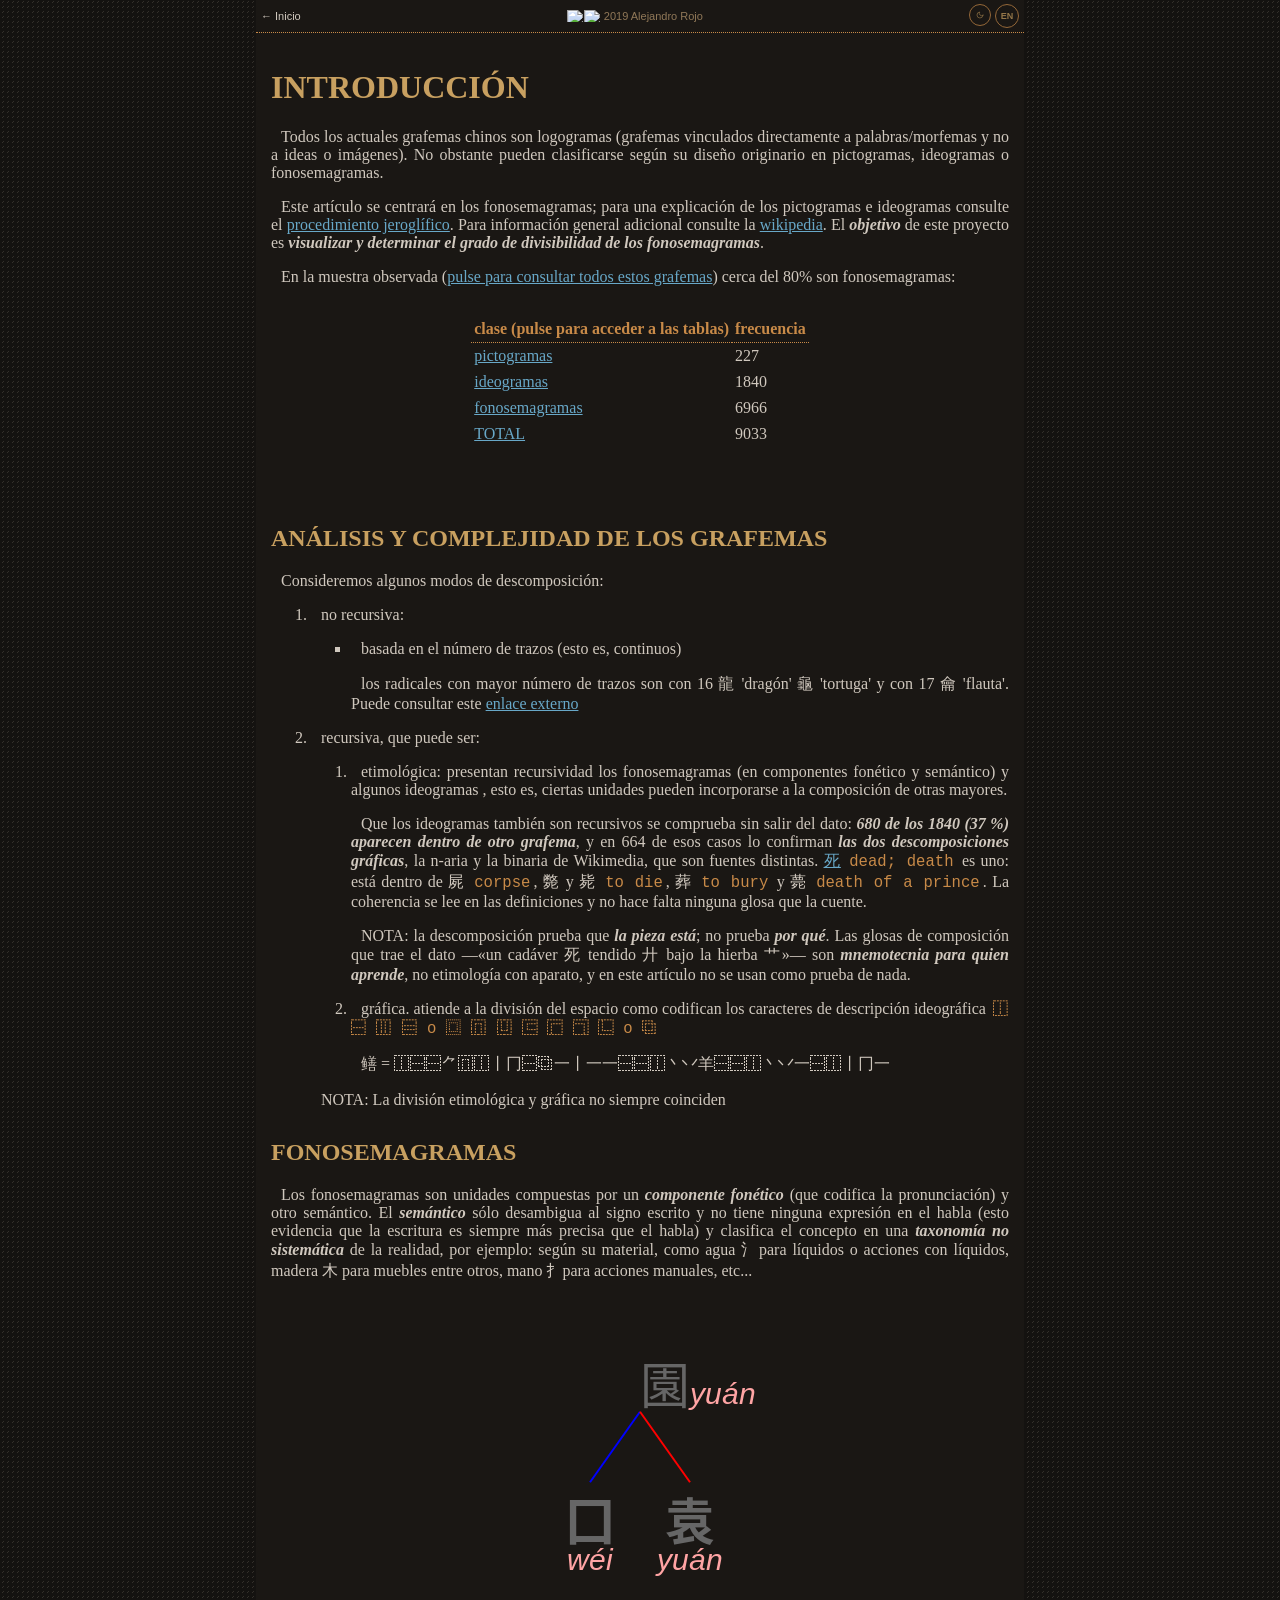
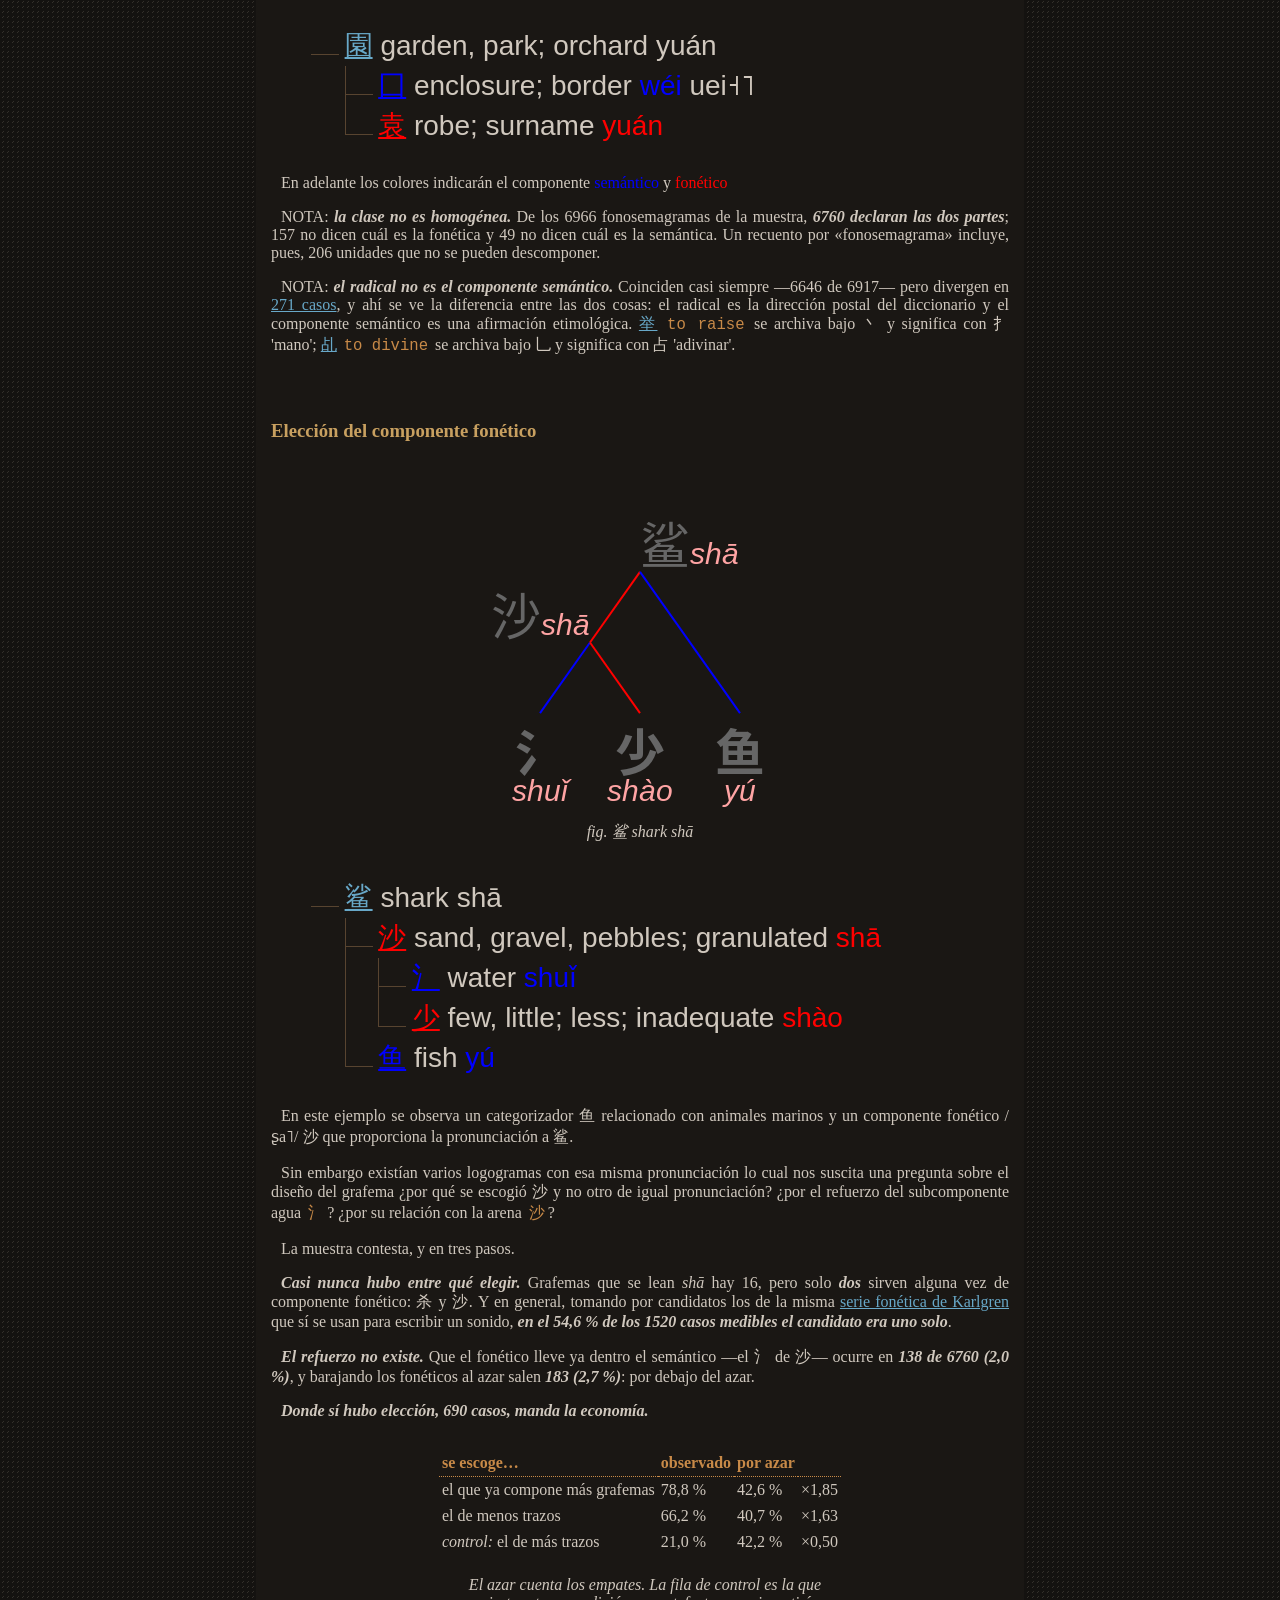
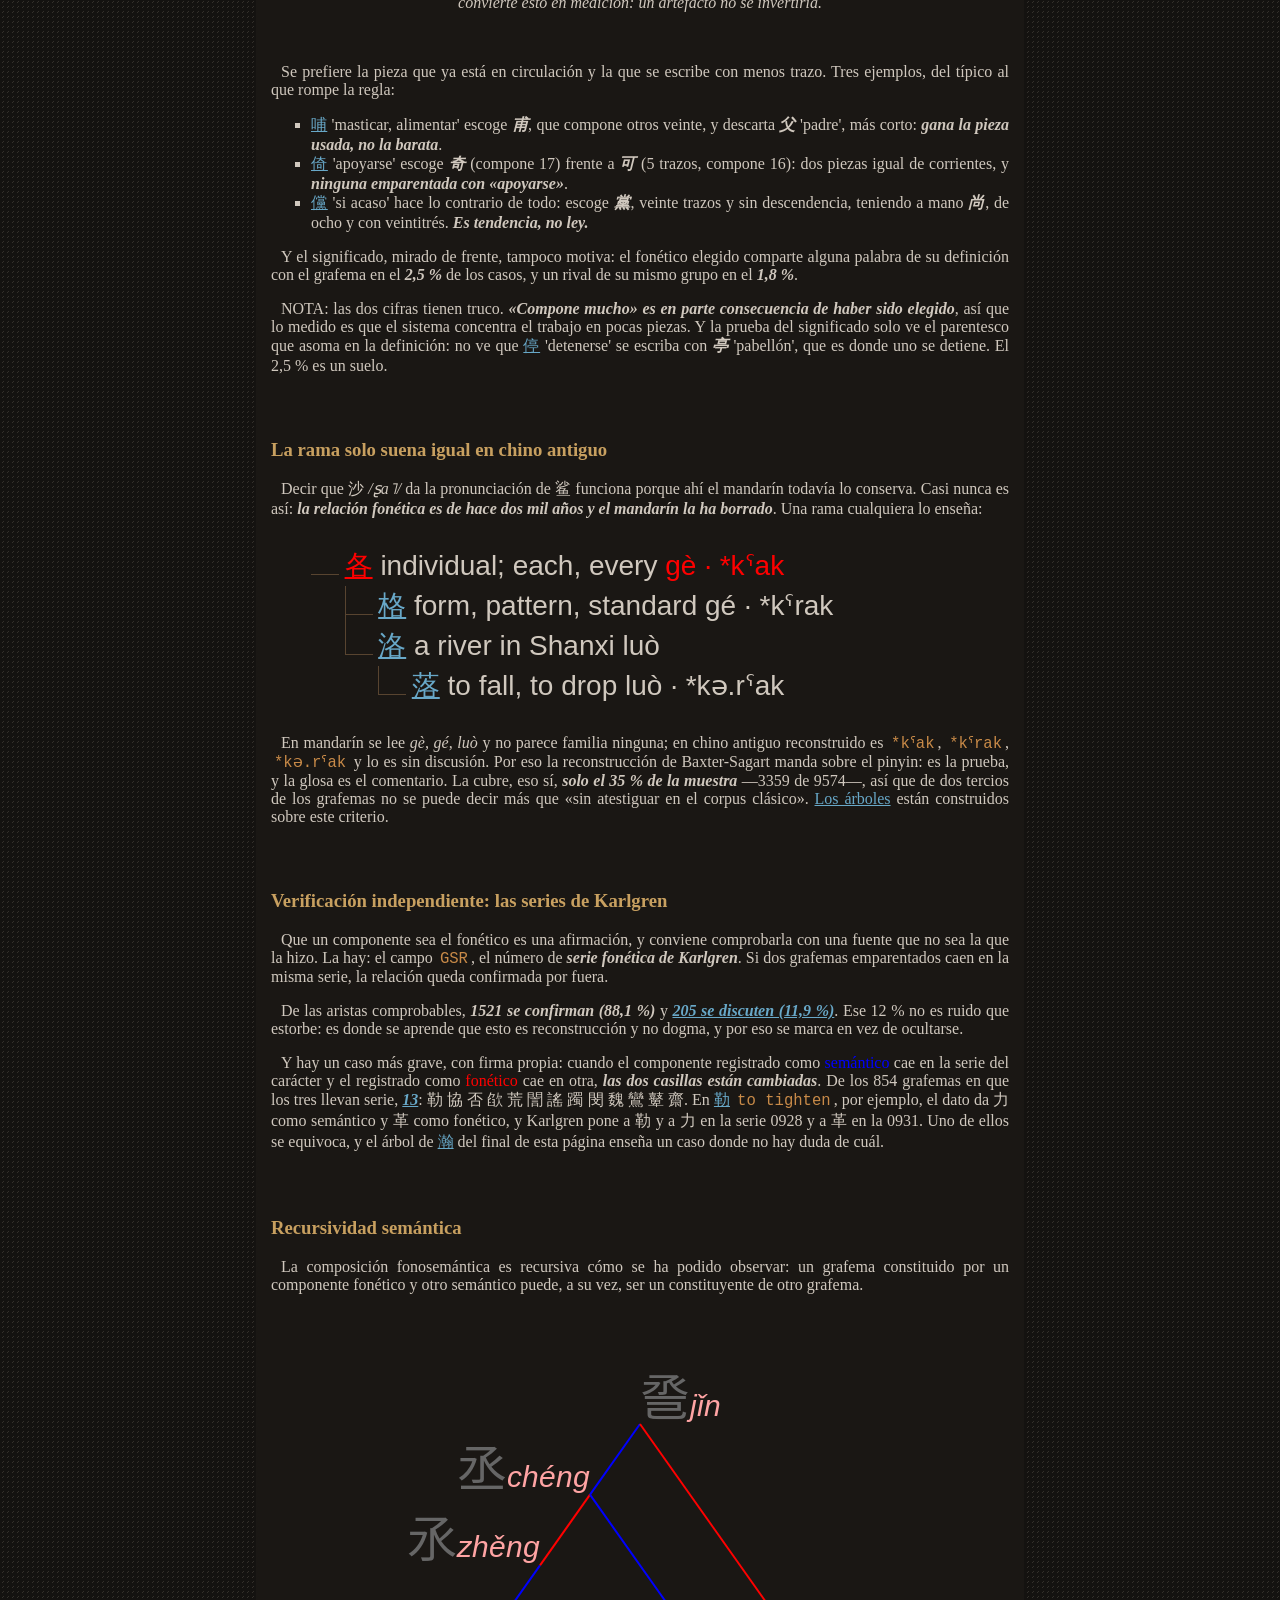
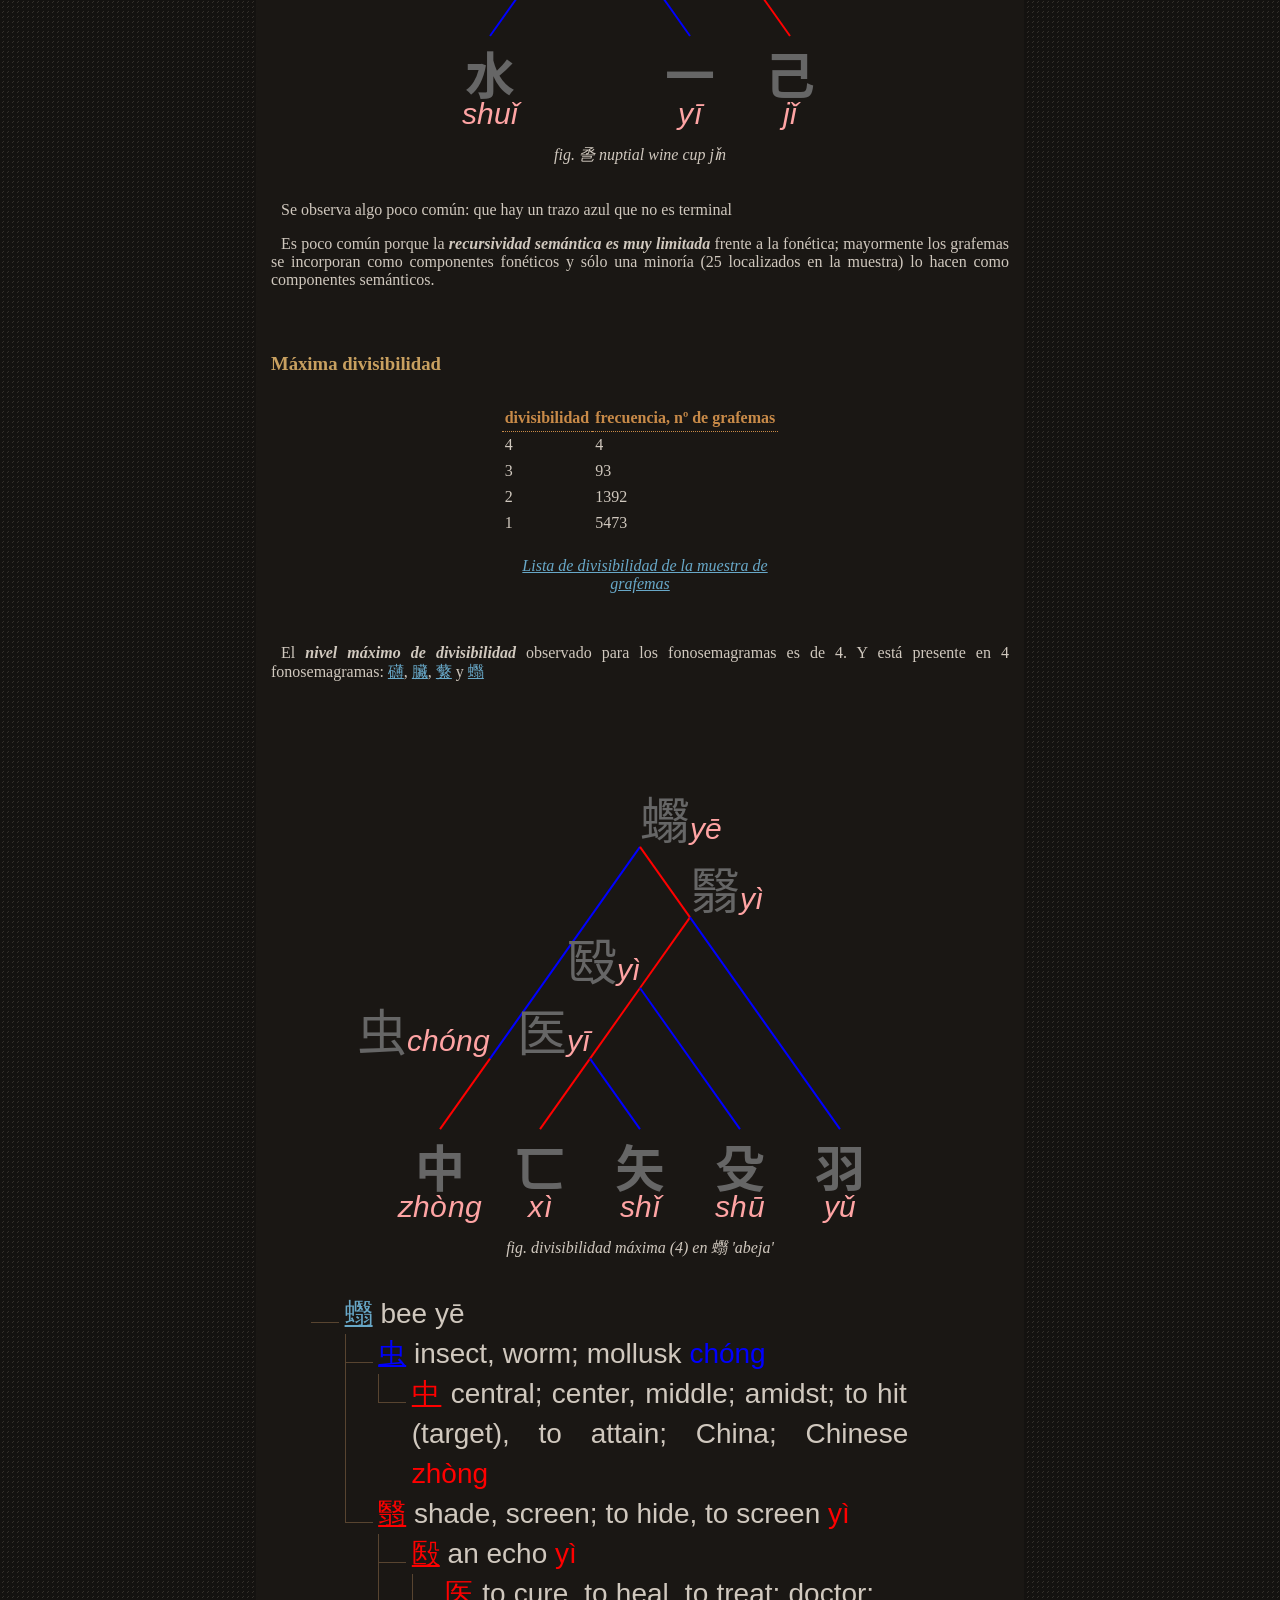
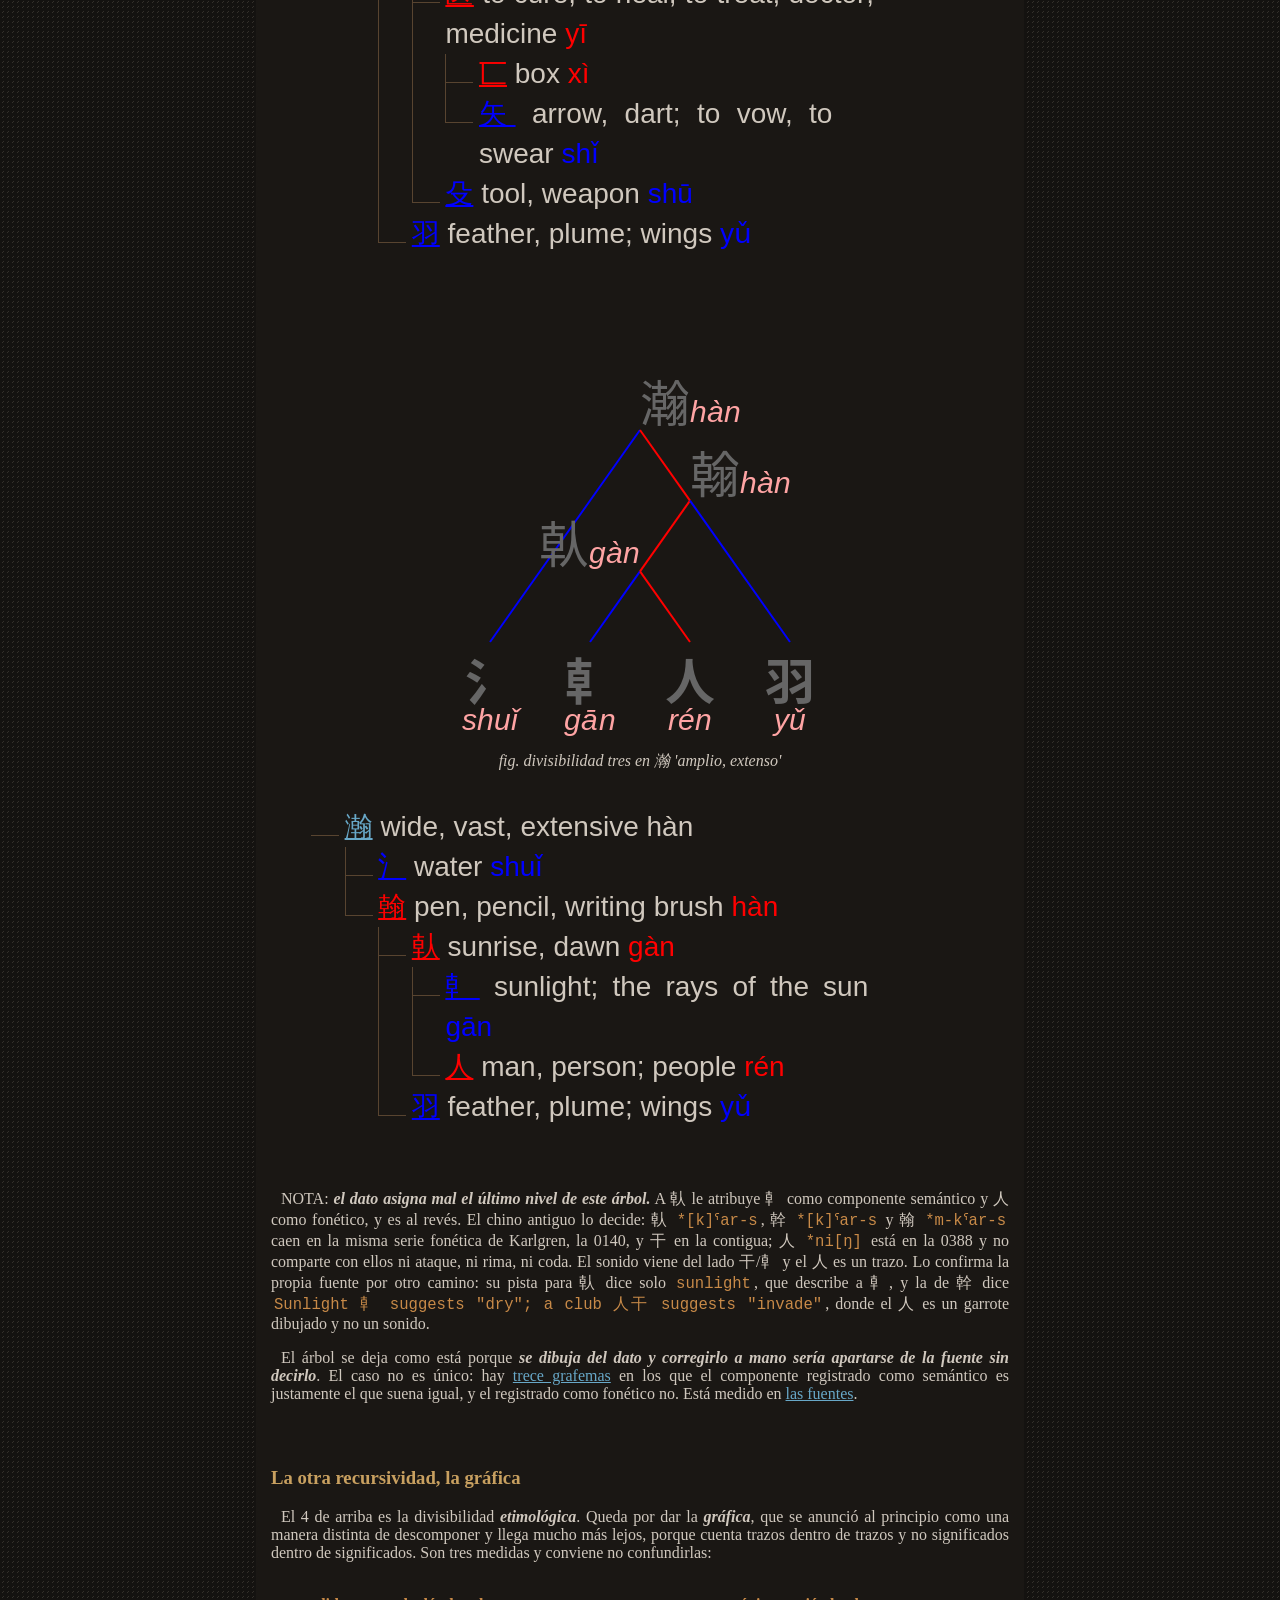
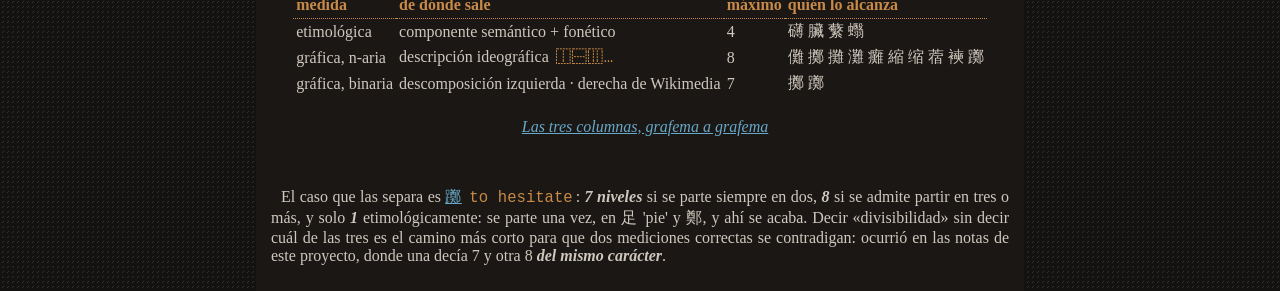
==== article.es.html @ 38f18c40 "major revision" ====
<!DOCTYPE html>
<html lang="es">

<head>
    <meta charset='UTF-8'>
    <meta name="viewport" content="width=device-width, initial-scale=1">
    <meta name="author" content="Alejandro Rojo">
    <link rel="stylesheet" type="text/css" href="style/common.css" />
    <link rel="stylesheet" type="text/css" href="style/articulo.css" />
    <link rel="stylesheet" type="text/css" href="style/theme.css" />

    <title>Recursividad en los fonosemagramas chinos</title>
    <link rel="stylesheet" type="text/css" href="style/article-toolbar.css">
  <script src="js/article-toolbar.js"></script>
</head>

<body data-year="2019" data-lang-alt="article.html" data-license="cc-by" data-about="">
    <main>


        <h1>Introducción</h1>
        <p>Todos los actuales grafemas chinos son logogramas (grafemas vinculados directamente a palabras/morfemas y no
            a
            ideas o imágenes). No obstante pueden clasificarse según su diseño originario en pictogramas, ideogramas o
            fonosemagramas.</p>
        <p>Este artículo se centrará en los fonosemagramas; para una explicación de los pictogramas e ideogramas
            consulte el
            <a href='../desarrolloEscritura/desarrolloEscritura.html'>procedimiento jeroglífico</a>. Para información
            general adicional consulte la <a
                href='https://en.wikipedia.org/wiki/Chinese_character_classification#Phono-semantic_compound_characters'>wikipedia</a>.
            El <strong>objetivo</strong> de este proyecto es <strong>visualizar y determinar el grado de divisibilidad
                de
                los fonosemagramas</strong>.</p>
        <p>En la muestra observada (<a href='./browse.html'>pulse para consultar todos estos grafemas</a>) cerca del 80% son fonosemagramas:</p>
        <figure>
            <table>
                <thead>
                    <tr>
                        <th>clase (pulse para acceder a las tablas)</th>
                        <th>frecuencia</th>
                    </tr>
                </thead>
                <tbody>
                    <tr>
                        <td><a href='./browse.html?origin=pictographic&cols=etymology'>pictogramas</a></td>
                        <td>227</td>
                    </tr>
                    <tr>
                        <td><a href='./browse.html?origin=ideographic&cols=etymology'>ideogramas</a></td>
                        <td>1840</td>
                    </tr>
                    <tr>
                        <td><a href='./browse.html?origin=pictophonetic&cols=etymology'>fonosemagramas</a></td>
                        <td>6966</td>
                    </tr>
                    <tr>
                        <td><a href='./browse.html?cols=everything'>TOTAL</a></td>
                        <td>9033</td>
                    </tr>
                </tbody>
            </table>
        </figure>

        </br>
        <h2>Análisis y complejidad de los grafemas</h2>
        <p>Consideremos algunos modos de descomposición:</p>
        <ol start=''>
            <li>
                <p>no recursiva: </p>
                <ul>
                    <li>
                        <p>basada en el número de trazos (esto es, continuos)</p>
                        <p>los radicales con mayor número de trazos son con 16 龍 &#39;dragón&#39; 龜 &#39;tortuga&#39; y
                            con
                            17 龠 &#39;flauta&#39;. Puede consultar este <a
                                href='http://nihonshock.com/2009/10/crazy-kanji-highest-stroke-count/'>enlace
                                externo</a>
                        </p>
                    </li>

                </ul>
            </li>
            <li>
                <p>recursiva, que puede ser:</p>
                <ol start=''>
                    <li>
                        <p>etimológica: presentan recursividad los fonosemagramas (en componentes fonético y semántico)
                            y
                            algunos ideogramas , esto es, ciertas unidades pueden incorporarse a la composición de otras
                            mayores. </p>
                        <p>Que los ideogramas también son recursivos se comprueba sin salir del dato:
                            <strong>680 de los 1840 (37 %) aparecen dentro de otro grafema</strong>, y en 664
                            de esos casos lo confirman <strong>las dos descomposiciones gráficas</strong>, la
                            n-aria y la binaria de Wikimedia, que son fuentes distintas.
                            <a href="./analysis.html?q=%E6%AD%BB">死</a> <code>dead; death</code> es uno: está
                            dentro de 屍 <code>corpse</code>, 斃 y 毙 <code>to die</code>, 葬
                            <code>to bury</code> y 薨 <code>death of a prince</code>. La coherencia se lee en
                            las definiciones y no hace falta ninguna glosa que la cuente.</p>
                        <p>NOTA: la descomposición prueba que <strong>la pieza está</strong>; no prueba
                            <strong>por qué</strong>. Las glosas de composición que trae el dato —«un cadáver
                            死 tendido 廾 bajo la hierba 艹»— son <strong>mnemotecnia para quien aprende</strong>,
                            no etimología con aparato, y en este artículo no se usan como prueba de nada.</p>
                    </li>
                    <li>
                        <p>gráfica. atiende a la división del espacio como codifican los caracteres de descripción
                            ideográfica <code>⿰ ⿱ ⿲ ⿳ o ⿴ ⿵ ⿶ ⿷ ⿸ ⿹ ⿺ o ⿻</code></p>
                        <p>鳝 = ⿰⿱⿱⺈⿵⿰丨冂⿱⿻一丨一一⿱⿱⿰丶丷羊⿱⿱⿰丶丷一⿱⿰丨冂一</p>
                    </li>

                </ol>
                <p>NOTA: La división etimológica y gráfica no siempre coinciden</p>
            </li>

        </ol>
        <p> </p>
        <h2>Fonosemagramas</h2>
        <p>Los fonosemagramas son unidades compuestas por un <strong>componente fonético</strong> (que codifica la
            pronunciación) y otro semántico. El <strong>semántico</strong> sólo desambigua al signo escrito y no tiene
            ninguna expresión en el habla (esto evidencia que la escritura es siempre más precisa que el habla) y
            clasifica
            el concepto en una <strong>taxonomía no sistemática</strong> de la realidad, por ejemplo: según su material,
            como agua 氵para líquidos o acciones con líquidos, madera 木 para muebles entre otros, mano 扌para acciones
            manuales, etc...</p>
        <figure>
            <a href="./analysis.html?q=園">
                <img src="img/graphemes/園.png" alt="fonosemagrama 園" />
            </a>
            <figcaption></figcaption>
        </figure>
        <ul class="tree">
            <li>
                <a href="./analysis.html?q=園" target="_blank">園</a>
                <span>garden, park; orchard</span>
                <span>yuán</span>
                <span class="ipa"></span>
                <ul>
                    <li>
                        <a href="./analysis.html?q=囗" target="_blank" style="color: blue">囗</a>
                        <span>enclosure; border</span>
                        <span style="color: blue">wéi</span>
                        <span class="ipa">uei˧˥</span>
                    </li>
                    <li>
                        <a href="./analysis.html?q=袁" target="_blank" style="color: red">袁</a>
                        <span>robe; surname</span>
                        <span style="color: red">yuán</span>
                        <span class="ipa"></span>
                    </li>
                </ul>
            </li>
        </ul>

        <p>En adelante los colores indicarán el componente <span style="color: blue">semántico </span> y <span
                style="color: red">fonético</span></p>

        <p>NOTA: <strong>la clase no es homogénea.</strong> De los 6966 fonosemagramas de la
            muestra, <strong>6760 declaran las dos partes</strong>; 157 no dicen cuál es la
            fonética y 49 no dicen cuál es la semántica. Un recuento por «fonosemagrama»
            incluye, pues, 206 unidades que no se pueden descomponer.</p>

        <p>NOTA: <strong>el radical no es el componente semántico.</strong> Coinciden casi
            siempre —6646 de 6917— pero divergen en
            <a href="./browse.html?radicaldiffers=1">271 casos</a>, y ahí se ve la diferencia
            entre las dos cosas: el radical es la dirección postal del diccionario y el
            componente semántico es una afirmación etimológica.
            <a href="./analysis.html?q=%E4%B8%BE">举</a> <code>to raise</code> se archiva bajo
            丶 y significa con 扌 'mano'; <a href="./analysis.html?q=%E4%B9%A9">乩</a>
            <code>to divine</code> se archiva bajo 乚 y significa con 占 'adivinar'.</p>

        </br>
        <h3>Elección del componente fonético</h3>

        <figure>
            <a href="./analysis.html?q=鲨">
                <img src="img/graphemes/鲨.png" alt="recursividad en 鲨" onerror="this.style.display = 'none';">
            </a>
            <figcaption>fig. 鲨 shark shā</figcaption>
        </figure>
        <ul class="tree">
            <li>
                <a href="./analysis.html?q=鲨" target="_blank">鲨</a>
                <span>shark</span>
                <span>shā</span>
                <ul>
                    <li>
                        <a href="./analysis.html?q=沙" target="_blank" style="color: red">沙</a>
                        <span>sand, gravel, pebbles; granulated</span>
                        <span style="color: red">shā</span>
                        <ul>
                            <li>
                                <a href="./analysis.html?q=氵" target="_blank" style="color: blue">氵</a>
                                <span>water</span>
                                <span style="color: blue">shuǐ</span>
                            </li>
                            <li>
                                <a href="./analysis.html?q=少" target="_blank" style="color: red">少</a>
                                <span>few, little; less; inadequate</span>
                                <span style="color: red">shào</span>
                            </li>
                        </ul>
                    </li>
                    <li>
                        <a href="./analysis.html?q=鱼" target="_blank" style="color: blue">鱼</a>
                        <span>fish</span>
                        <span style="color: blue">yú</span>
                    </li>
                </ul>
            </li>
        </ul>
        <p>En este ejemplo se observa un categorizador 鱼 relacionado con animales marinos y un componente fonético /ʂa˥/
            沙
            que proporciona la pronunciación a 鲨. </p>
        <p>Sin embargo existían varios logogramas con esa misma pronunciación lo cual nos suscita una pregunta sobre el
            diseño del grafema ¿por qué se escogió 沙 y no otro de igual pronunciación? ¿por el refuerzo del
            subcomponente
            agua <code>氵</code>? ¿por su relación con la arena <code>沙</code>?</p>

        <p>La muestra contesta, y en tres pasos.</p>

        <p><strong>Casi nunca hubo entre qué elegir.</strong> Grafemas que se lean <em>shā</em>
            hay 16, pero solo <strong>dos</strong> sirven alguna vez de componente fonético: 杀 y
            沙. Y en general, tomando por candidatos los de la misma
            <a href="#karlgren">serie fonética de Karlgren</a> que sí se usan para escribir un
            sonido, <strong>en el 54,6 % de los 1520 casos medibles el candidato era uno solo</strong>.</p>

        <p><strong>El refuerzo no existe.</strong> Que el fonético lleve ya dentro el semántico
            —el 氵 de 沙— ocurre en <strong>138 de 6760 (2,0 %)</strong>, y barajando los
            fonéticos al azar salen <strong>183 (2,7 %)</strong>: por debajo del azar.</p>

        <p><strong>Donde sí hubo elección, 690 casos, manda la economía.</strong></p>
        <figure>
            <table>
                <thead>
                    <tr>
                        <th>se escoge…</th>
                        <th>observado</th>
                        <th>por azar</th>
                        <th></th>
                    </tr>
                </thead>
                <tbody>
                    <tr>
                        <td>el que ya compone más grafemas</td>
                        <td>78,8 %</td>
                        <td>42,6 %</td>
                        <td>×1,85</td>
                    </tr>
                    <tr>
                        <td>el de menos trazos</td>
                        <td>66,2 %</td>
                        <td>40,7 %</td>
                        <td>×1,63</td>
                    </tr>
                    <tr>
                        <td><em>control:</em> el de más trazos</td>
                        <td>21,0 %</td>
                        <td>42,2 %</td>
                        <td>×0,50</td>
                    </tr>
                </tbody>
            </table>
            <figcaption>
                <p>El azar cuenta los empates. La fila de control es la que convierte esto en
                    medición: un artefacto no se invertiría.</p>
            </figcaption>
        </figure>

        <p>Se prefiere la pieza que ya está en circulación y la que se escribe con menos trazo.
            Tres ejemplos, del típico al que rompe la regla:</p>
        <ul>
            <li><a href="./analysis.html?q=%E5%93%BA">哺</a> 'masticar, alimentar' escoge
                <strong>甫</strong>, que compone otros veinte, y descarta <strong>父</strong>
                'padre', más corto: <strong>gana la pieza usada, no la barata</strong>.</li>
            <li><a href="./analysis.html?q=%E5%80%9A">倚</a> 'apoyarse' escoge <strong>奇</strong>
                (compone 17) frente a <strong>可</strong> (5 trazos, compone 16): dos piezas igual
                de corrientes, y <strong>ninguna emparentada con «apoyarse»</strong>.</li>
            <li><a href="./analysis.html?q=%E5%84%BB">儻</a> 'si acaso' hace lo contrario de todo:
                escoge <strong>黨</strong>, veinte trazos y sin descendencia, teniendo a mano
                <strong>尚</strong>, de ocho y con veintitrés. <strong>Es tendencia, no ley.</strong></li>
        </ul>

        <p>Y el significado, mirado de frente, tampoco motiva: el fonético elegido comparte
            alguna palabra de su definición con el grafema en el <strong>2,5 %</strong> de los
            casos, y un rival de su mismo grupo en el <strong>1,8 %</strong>.</p>

        <p>NOTA: las dos cifras tienen truco. <strong>«Compone mucho» es en parte consecuencia de
            haber sido elegido</strong>, así que lo medido es que el sistema concentra el trabajo
            en pocas piezas. Y la prueba del significado solo ve el parentesco que asoma en la
            definición: no ve que <a href="./analysis.html?q=%E5%81%9C">停</a> 'detenerse' se
            escriba con <strong>亭</strong> 'pabellón', que es donde uno se detiene. El 2,5 % es
            un suelo.</p>

        </br>
        <h3>La rama solo suena igual en chino antiguo</h3>
        <p>Decir que 沙 <em>/ʂa˥/</em> da la pronunciación de 鲨 funciona porque ahí el mandarín
            todavía lo conserva. Casi nunca es así: <strong>la relación fonética es de hace dos
            mil años y el mandarín la ha borrado</strong>. Una rama cualquiera lo enseña:</p>
        <ul class="tree">
            <li>
                <a href="./analysis.html?q=%E5%90%84" target="_blank" style="color: red">各</a>
                <span>individual; each, every</span>
                <span style="color: red">gè · *kˤak</span>
                <ul>
                    <li>
                        <a href="./analysis.html?q=%E6%A0%BC" target="_blank">格</a>
                        <span>form, pattern, standard</span>
                        <span>gé · *kˤrak</span>
                    </li>
                    <li>
                        <a href="./analysis.html?q=%E6%B4%9B" target="_blank">洛</a>
                        <span>a river in Shanxi</span>
                        <span>luò</span>
                        <ul>
                            <li>
                                <a href="./analysis.html?q=%E8%90%BD" target="_blank">落</a>
                                <span>to fall, to drop</span>
                                <span>luò · *kə.rˤak</span>
                            </li>
                        </ul>
                    </li>
                </ul>
            </li>
        </ul>
        <p>En mandarín se lee <em>gè, gé, luò</em> y no parece familia ninguna; en chino antiguo
            reconstruido es <code>*kˤak</code>, <code>*kˤrak</code>, <code>*kə.rˤak</code> y lo es
            sin discusión. Por eso la reconstrucción de Baxter-Sagart manda sobre el pinyin: es la
            prueba, y la glosa es el comentario. La cubre, eso sí, <strong>solo el 35 % de la
            muestra</strong> —3359 de 9574—, así que de dos tercios de los grafemas no se puede
            decir más que «sin atestiguar en el corpus clásico».
            <a href="./browse.html#bw-trees">Los árboles</a> están construidos sobre este criterio.</p>

        </br>
        <h3 id="karlgren">Verificación independiente: las series de Karlgren</h3>
        <p>Que un componente sea el fonético es una afirmación, y conviene comprobarla con una
            fuente que no sea la que la hizo. La hay: el campo <code>GSR</code>, el número de
            <strong>serie fonética de Karlgren</strong>. Si dos grafemas emparentados caen en la
            misma serie, la relación queda confirmada por fuera.</p>
        <p>De las aristas comprobables, <strong>1521 se confirman (88,1 %)</strong> y
            <a href="./browse.html?gsrclash=1"><strong>205 se discuten (11,9 %)</strong></a>.
            Ese 12 % no es ruido que estorbe: es donde se aprende que esto es reconstrucción y no
            dogma, y por eso se marca en vez de ocultarse.</p>
        <p>Y hay un caso más grave, con firma propia: cuando el componente registrado como
            <span style="color: blue">semántico</span> cae en la serie del carácter y el
            registrado como <span style="color: red">fonético</span> cae en otra, <strong>las dos
            casillas están cambiadas</strong>. De los 854 grafemas en que los tres llevan serie,
            <a href="./browse.html?swapped=1"><strong>13</strong></a>: 勒 協 否 欿 荒 誾 謠 躅 閔
            魏 鸞 鼙 齋. En <a href="./analysis.html?q=%E5%8B%92">勒</a> <code>to tighten</code>,
            por ejemplo, el dato da 力 como semántico y 革 como fonético, y Karlgren pone a 勒 y a
            力 en la serie 0928 y a 革 en la 0931. Uno de ellos se equivoca, y el árbol de
            <a href="#han">瀚</a> del final de esta página enseña un caso donde no hay duda de cuál.</p>

        </br>
        <h3>Recursividad semántica</h3>
        <p>La composición fonosemántica es recursiva cómo se ha podido observar: un grafema constituido por un
            componente
            fonético y otro semántico puede, a su vez, ser un constituyente de otro grafema.</p>
        <figure>
            <a href="./analysis.html?q=%E5%B7%B9">
                <img src="img/graphemes/巹.png" alt="recursividad semántica en 巹" onerror="this.style.display = 'none';">
            </a>
            <figcaption>fig. 巹 nuptial wine cup jǐn</figcaption>
        </figure>
        <p>Se observa algo poco común: que hay un trazo azul que no es terminal</p>
        <p>Es poco común porque la <strong>recursividad semántica es muy limitada</strong> frente a la fonética;
            mayormente
            los grafemas se incorporan como componentes fonéticos y sólo una minoría (25 localizados en la muestra) lo
            hacen
            como componentes semánticos. </p>
        </br>
        <h3>Máxima divisibilidad</h3>

        <figure>
            <table>
                <thead>
                    <tr>
                        <th>divisibilidad</th>
                        <th>frecuencia, nº de grafemas</th>
                    </tr>
                </thead>
                <tbody>
                    <tr>
                        <td>4</td>
                        <td>4</td>
                    </tr>
                    <tr>
                        <td>3</td>
                        <td>93</td>
                    </tr>
                    <tr>
                        <td>2</td>
                        <td>1392</td>
                    </tr>
                    <tr>
                        <td>1</td>
                        <td>5473</td>
                    </tr>
                </tbody>
            </table>
            <figcaption>
                <p><a href='./browse.html?origin=pictophonetic&cols=shape&sort=divEty'>Lista de divisibilidad de la muestra de
                        grafemas</a>
                </p>
            </figcaption>
        </figure>
        <p>El <strong>nivel máximo de divisibilidad</strong> observado para los fonosemagramas es de 4. Y está presente
            en 4
            fonosemagramas: <a href='./analysis.html?q=%E7%A4%B4'>礴</a>, <a href='./analysis.html?q=%E8%87%9F'>臟</a>, <a
                href='./analysis.html?q=%E8%98%A9'>蘩</a> y <a href='./analysis.html?q=%E8%A0%AE'>蠮</a></p>

        </br>
        <figure>
            <a href="./analysis.html?q=蠮">
                <img src="img/graphemes/蠮.png" alt="divisibilidad máxima (4) en 蠮" onerror="this.style.display = 'none';">
            </a>
            <figcaption>fig. divisibilidad máxima (4) en 蠮 'abeja'</figcaption>
        </figure>
        <ul class="tree">
            <li>
                <a href="./analysis.html?q=蠮" target="_blank">蠮</a>
                <span>bee</span>
                <span>yē</span>
                <ul>
                    <li>
                        <a href="./analysis.html?q=虫" target="_blank" style="color: blue">虫</a>
                        <span>insect, worm; mollusk</span>
                        <span style="color: blue">chóng</span>
                        <ul>
                            <li>
                                <a href="./analysis.html?q=中" target="_blank" style="color: red">中</a>
                                <span>central; center, middle; amidst; to hit (target), to attain; China; Chinese</span>
                                <span style="color: red">zhòng</span>
                            </li>
                        </ul>
                    </li>
                    <li>
                        <a href="./analysis.html?q=翳" target="_blank" style="color: red">翳</a>
                        <span>shade, screen; to hide, to screen</span>
                        <span style="color: red">yì</span>
                        <ul>
                            <li>
                                <a href="./analysis.html?q=殹" target="_blank" style="color: red">殹</a>
                                <span>an echo</span>
                                <span style="color: red">yì</span>
                                <ul>
                                    <li>
                                        <a href="./analysis.html?q=医" target="_blank" style="color: red">医</a>
                                        <span>to cure, to heal, to treat; doctor; medicine</span>
                                        <span style="color: red">yī</span>
                                        <ul>
                                            <li>
                                                <a href="./analysis.html?q=匸" target="_blank" style="color: red">匸</a>
                                                <span>box</span>
                                                <span style="color: red">xì</span>
                                            </li>
                                            <li>
                                                <a href="./analysis.html?q=矢" target="_blank" style="color: blue">矢</a>
                                                <span>arrow, dart; to vow, to swear</span>
                                                <span style="color: blue">shǐ</span>
                                            </li>
                                        </ul>
                                    </li>
                                    <li>
                                        <a href="./analysis.html?q=殳" target="_blank" style="color: blue">殳</a>
                                        <span>tool, weapon</span>
                                        <span style="color: blue">shū</span>
                                    </li>
                                </ul>
                            </li>
                            <li>
                                <a href="./analysis.html?q=羽" target="_blank" style="color: blue">羽</a>
                                <span>feather, plume; wings</span>
                                <span style="color: blue">yǔ</span>
                            </li>
                        </ul>
                    </li>
                </ul>
            </li>
        </ul>
        </br>
        <figure id="han">
            <a href="./analysis.html?q=瀚">
                <img src="img/graphemes/瀚.png" alt="divisibilidad tres en 瀚" onerror="this.style.display = 'none';">
            </a>
            <figcaption>fig. divisibilidad tres en 瀚 'amplio, extenso'</figcaption>
        </figure>
        <ul class="tree">
            <li>
                <a href="./analysis.html?q=瀚" target="_blank">瀚</a>
                <span>wide, vast, extensive</span>
                <span>hàn</span>
                <ul>
                    <li>
                        <a href="./analysis.html?q=氵" target="_blank" style="color: blue">氵</a>
                        <span>water</span>
                        <span style="color: blue">shuǐ</span>
                    </li>
                    <li>
                        <a href="./analysis.html?q=翰" target="_blank" style="color: red">翰</a>
                        <span>pen, pencil, writing brush</span>
                        <span style="color: red">hàn</span>
                        <ul>
                            <li>
                                <a href="./analysis.html?q=倝" target="_blank" style="color: red">倝</a>
                                <span>sunrise, dawn</span>
                                <span style="color: red">gàn</span>
                                <ul>
                                    <li>
                                        <a href="./analysis.html?q=龺" target="_blank" style="color: blue">龺</a>
                                        <span>sunlight; the rays of the sun</span>
                                        <span style="color: blue">gān</span>
                                    </li>
                                    <li>
                                        <a href="./analysis.html?q=人" target="_blank" style="color: red">人</a>
                                        <span>man, person; people</span>
                                        <span style="color: red">rén</span>
                                    </li>
                                </ul>
                            </li>
                            <li>
                                <a href="./analysis.html?q=羽" target="_blank" style="color: blue">羽</a>
                                <span>feather, plume; wings</span>
                                <span style="color: blue">yǔ</span>
                            </li>
                        </ul>
                    </li>
                </ul>
            </li>
        </ul>
        </br>

        <p>NOTA: <strong>el dato asigna mal el último nivel de este árbol.</strong> A 倝
            le atribuye 龺 como componente semántico y 人 como fonético, y es al revés.
            El chino antiguo lo decide: 倝 <code>*[k]ˤar-s</code>, 幹 <code>*[k]ˤar-s</code> y
            翰 <code>*m-kˤar-s</code> caen en la misma serie fonética de Karlgren, la 0140, y
            干 en la contigua; 人 <code>*ni[ŋ]</code> está en la 0388 y no comparte con ellos
            ni ataque, ni rima, ni coda. El sonido viene del lado 干/龺 y el 人 es un trazo.
            Lo confirma la propia fuente por otro camino: su pista para 倝 dice solo
            <code>sunlight</code>, que describe a 龺, y la de 幹 dice
            <code>Sunlight 龺 suggests "dry"; a club 人干 suggests "invade"</code>, donde el
            人 es un garrote dibujado y no un sonido.</p>

        <p>El árbol se deja como está porque <strong>se dibuja del dato y corregirlo a mano
            sería apartarse de la fuente sin decirlo</strong>. El caso no es único: hay
            <a href="./browse.html?swapped=1">trece grafemas</a> en los que el componente
            registrado como semántico es justamente el que suena igual, y el registrado como
            fonético no. Está medido en <a href="./sources.html">las fuentes</a>.</p>

        </br>
        <h3>La otra recursividad, la gráfica</h3>
        <p>El 4 de arriba es la divisibilidad <strong>etimológica</strong>. Queda por dar la
            <strong>gráfica</strong>, que se anunció al principio como una manera distinta de
            descomponer y llega mucho más lejos, porque cuenta trazos dentro de trazos y no
            significados dentro de significados. Son tres medidas y conviene no confundirlas:</p>
        <figure>
            <table>
                <thead>
                    <tr>
                        <th>medida</th>
                        <th>de dónde sale</th>
                        <th>máximo</th>
                        <th>quién lo alcanza</th>
                    </tr>
                </thead>
                <tbody>
                    <tr>
                        <td>etimológica</td>
                        <td>componente semántico + fonético</td>
                        <td>4</td>
                        <td>礴 臟 蘩 蠮</td>
                    </tr>
                    <tr>
                        <td>gráfica, n-aria</td>
                        <td>descripción ideográfica <code>⿰⿱⿲…</code></td>
                        <td>8</td>
                        <td>儺 擲 攤 灘 癱 縮 缩 蓿 襫 躑</td>
                    </tr>
                    <tr>
                        <td>gráfica, binaria</td>
                        <td>descomposición izquierda · derecha de Wikimedia</td>
                        <td>7</td>
                        <td>擲 躑</td>
                    </tr>
                </tbody>
            </table>
            <figcaption>
                <p><a href='./browse.html?cols=shape&sort=divIds'>Las tres columnas, grafema a grafema</a></p>
            </figcaption>
        </figure>
        <p>El caso que las separa es <a href="./analysis.html?q=%E8%BA%91">躑</a>
            <code>to hesitate</code>: <strong>7 niveles</strong> si se parte siempre en dos,
            <strong>8</strong> si se admite partir en tres o más, y solo <strong>1</strong>
            etimológicamente: se parte una vez, en 足 'pie' y 鄭, y ahí se acaba. Decir «divisibilidad» sin decir cuál de las
            tres es el camino más corto para que dos mediciones correctas se contradigan: ocurrió
            en las notas de este proyecto, donde una decía 7 y otra 8 <strong>del mismo
            carácter</strong>.</p>

    </main>

</body>

</html>
---- style/common.css ----
/**************************************************************
 *                      	COMUNES
 **************************************************************/
/* Default fallback values (overridden by theme files) */
:root {
	--clr-text:             black;
	--clr-text-secondary:   #666;
	--clr-text-heading:     purple;

	--clr-a:                blue;

	--clr-background:       white;
	--clr-surface:          #e8e8e8;
	--clr-control-bg:       #f4f4f4;

	--clr-lines:            purple;
	--clr-control-border:   #999;

	--clr-highlight:        purple;
	--clr-highlight-mild:   rgb(131, 117, 131);
	--clr-hover:            rgb(151, 0, 151);

	/* Legacy */
	--clr-non-focused:      var(--clr-surface);
}

 /*           <p contenteditable="true">This is an editable paragraph.</p>  */


/* word mention, It is different from use
Su correlato en el discurso oral son vocalizaciones como <span class="mention">ahá/mmm</span>, o expresiones del tipo <span class="mention">ya/sí/vale</span>.
*/
span.mention {
	font-style: italic;
}


/* modal windows must appear in the forefront */
.modal {
	z-index: 1000;
}


img.inline {
	width: 1em;
	margin-left: 0.3em;
	margin-right: 0.3em;
	vertical-align: middle;

}


/***************************
****************************
		COLUMNAS
****************************
***************************/  

.columns {

	/*
	margin: 20px auto;
	width: 90%;
	justify-content: space-around;
	*/
	display: flex;
	flex-direction: row;
	flex-wrap: nowrap;

	justify-content: space-between;
	align-items: flex-start;
  }
 
  div.twocolumns>* {
	display: inline-block;
	width: 48%;
  }
  div.threecolumns>* {
	display: inline-block;
	width: 30%;
  } 
  div.fourcolumns>* {
	display: inline-block;
	width: 22%;
  }
  /*
  .columns div.twocolumns {
	width: 50%;
  }

  .columns div.threecolumns  {
	width: 33%;
  }

  .columns div.fourcolumns  {
	width: 25%;
  }
  */


/******************************
		figure img 
*******************************/

/* table adjusts figure caption to image width */
figure {
    display: table;
    margin: 30px auto;
}
figure>* {
	display: table-row;
	text-align: center;
}

figcaption {
    display: table-caption;
    caption-side: bottom;
    padding: 5px 8px;
}


figure>figcaption {
	font-style: italic;	
	text-align: center;
}

figure img  {
	max-width: 100%;
}

/* not in table */
figure>img, figure>a>img {
	transition: transform .3s; /* scale animation */
}
/* zoom in frame */
figure>img:hover, figure>a>img:hover {   
	padding:10px;


	background-color: var(--clr-background, white);
	border-radius: 3px;
	border: 1px dotted var(--clr-lines, #aaa);
	-webkit-box-shadow: 10px 10px 5px 0px rgba(0,0,0,0.75);
	-moz-box-shadow: 10px 10px 5px 0px rgba(0,0,0,0.75);
	box-shadow: 10px 10px 5px 0px rgba(0,0,0,0.75);
	transform: scale(1.5);


}

/***************************
****************************
		TABLAS
****************************
***************************/  

/* Una tabla que tiene 3 columnas, y las laterales están alineadas con la central verticalmente. */
table.flankedtable td, table.flankedtableth {
	padding: 0 5px;
}

table.flankedtable th:nth-child(1),table.flankedtable td:nth-child(1) {
	text-align: right;
}

table.flankedtable td:nth-child(2),table.flankedtable td:nth-child(2) {
	text-align: center;
}

table.flankedtable td:nth-child(3),table.flankedtable td:nth-child(3) {
	text-align: left;
}




/* Una tabla con secciones de filas tbody */
/* USADA POR vocabulario.html */

.rowsections-table>thead>tr {
	height: 50px;

	border-bottom: 5px solid var(--clr-lines, #ccc);
	background-color: rgba(128, 128, 128, 0.15);
}

.rowsections-table td {
	padding: 10px 5px;

	vertical-align: top;
}

.rowsections-table td:nth-child(1) {
	font-family: 'Courier New', Courier, monospace;
}

/* Primera celda de la sección */
.rowsections-table>tbody>tr:nth-child(1)>td:nth-child(1) {

	border-top: 2px solid var(--clr-highlight, purple);
	/*
	border-left: 2px solid purple;
	*/
	writing-mode: sideways-lr;
}

.rowsections-table>tbody:nth-child(odd) {
	background-color: rgba(128, 200, 180, 0.08);
}

/* banda vertical de sección */
.rowsections-table>tbody:nth-child(odd) td:nth-child(1) {
	background-color: rgba(128, 200, 180, 0.15);
}

.rowsections-table>tbody:nth-child(even) {
	background-color: rgba(180, 128, 200, 0.08);
}

/* banda vertical de sección */
.rowsections-table>tbody:nth-child(even) td:nth-child(1) {
	background-color: rgba(180, 128, 200, 0.15);
}

.rowsections-table tr:hover {
	color: var(--color-hover, var(--color-foreground));
	background-color: rgba(128, 128, 128, 0.2);
	border-left: 5px solid var(--clr-highlight, #f8cff8);
	border-right: 5px solid var(--clr-highlight, #f8cff8);
}




/***************************
*	RATIO CONTAINER
***************************/  
/* http://www.mademyday.de/css-height-equals-width-with-pure-css.html */

  .square {
    position: relative;
    width: 100%;
    /* desired width */
  }

  .square:before {
    content: "";
	display: block;

	/* relates height with width
	/* 100% initial ratio of 1w:1h */
	/* 200% initial ratio of 1w:2h */
    padding-top: 100%;

  }

  .square div:first-child {
    position: absolute;
    top: 0;
    left: 0;
    bottom: 0;
    right: 0;
  }




/***************************
*		 LICENSE
***************************/  
.license {
	height: 25px;

	font-size: 75%;
	
	
	display: flex;
	flex-direction: row;
	flex-wrap: nowrap;
	justify-content: space-between;
	align-items: flex-end;

}

header .license {
	border-bottom: 1px dotted var(--clr-lines);;
}
footer .license {
	border-top: 1px dotted var(--clr-lines);;
}

.license a {
	text-decoration: none;
	font-style: italic;
}
.license img {
	color: black;
	height: 15px;
}


footer.attached {
	position: fixed;
	z-index: 1;
	bottom: 0;

	left: 0;
	width: 100vw;
}
header.attached {
	position: fixed;
	z-index: 1;
	top: 0;

	left: 0;
	width: 100vw;
}


/***************************
*		selections
***************************/  
aside.attachedleft {
	position: fixed;
	left: 0;
	top: 0;
	height: 100%;

	display: flex;
	flex-direction: column;
	justify-content: center;

  }



/***************************
*			TABS
***************************/  
      /* You needA flex container can't be set a none display, wrap it with a div tab */

      /* A flex container can't be set a none display, wrap it with a div tab */
      .tabselection.option1>:not(:nth-child(1)) {
        display: none;
      }

      .tabselection.option2>:not(:nth-child(2)) {
        display: none;
      }

      .tabselection.option3>:not(:nth-child(3)) {
        display: none;
      }

      /* .... */

      .radiogroup input[type="radio"] {
        display: none;
      }

      /* render shadows for any label associated with a non-checked radio input  */
      .radiogroup input[type="radio"]:not(:checked)+label {
        -webkit-box-shadow: inset 10px 10px 5px 0px rgba(0, 0, 0, 0.75);
        -moz-box-shadow: inset 10px 10px 5px 0px rgba(0, 0, 0, 0.75);
        box-shadow: inset 10px 10px 5px 0px rgba(0, 0, 0, 0.75);
      }

      .radiogroup input[type="radio"]:not(:checked)+label:hover {
        filter: brightness(1.25);
        cursor: pointer;
	  }




/******************************
*		NOTES, WARNINGS 
******************************/
.note {
	margin: 5px 0;
	padding: 10px 10px;

	border-left: 3px solid var(--clr-lines);
	font-size: 90%;
}
.important {
	border-left: 3px solid red;
	font-style: italic;
	font-size: 110%;
}
.warning {
	border-left: 3px solid orange;
	font-style: italic;
	font-size: 110%;
}
.error {
	border-left: 3px solid red;
	font-style: italic;
	font-size: 110%;
}

.source {
    border-left: 3px solid var(--clr-lines);
    font-size: 90%;
}
figcaption .source {
	margin-left: 10px;
	padding-left: 5px;
    border-left: 3px solid var(--clr-lines);
	color: var(--clr-text-secondary);
    font-size: 90%;
}

/******************************
*			TOOLTIP 
******************************/
/*
HTML
	<div id="word_tooltip" class="tooltip"></div>
JQUERY DYNAMIC
	// Define the div for the tooltip
	var tooltip_obj = $('<div>').appendTo('body')
		.attr("id", "word_tooltip")
		.attr("class", "tooltip")
		.css("visibility", "visible");


*/
div.tooltip {
	position: absolute;
	max-width: 300px;
	padding: 4px;
  
  	word-wrap: normal;
	text-align: left;
  
	opacity: 0.9;
	background: var(--clr-surface);
	border-radius: 8px;
	pointer-events: none;

	visibility: hidden;
}
div.tooltip th {
	font-size: 1.5em;
	border-bottom: 1px solid var(--clr-lines);
	color: var(--clr-highlight);
}
div.tooltip td {
	font-size: 0.8em;

	color: var(--clr-text);
}


a.ref {
	vertical-align: super;
	font-size: small;
}

/***************************
****************************
			MISC
****************************
***************************/  
  .dot {
	height: 20px;
	width: 20px;
	border-radius: 50%;

	background-color: #4d2626;

	margin: 15px;
  }

  .dot:hover {
	background-color: red;
  }


/*  Keyboard buttons */
/* from https://helplogger.blogspot.com/2013/10/css-keyboard-keys-on-blogger.html */
kbd {
	margin:0 7px;
	padding:1px 5px;

	line-height: 2em;
	font-size:1.2em;
	border:1px solid var(--clr-control-border);
	border-radius:3px;
	box-shadow:1px 0 1px 0 var(--clr-surface), 0 2px 0 2px var(--clr-lines), 0 2px 0 3px var(--clr-control-border);
}
kbd+kbd{
	margin:0 3px;
	background-color: red;
	/*
	 background-color: red;
	*/
}



/*DL, DT, DD TAGS LIST DATA*/
dl.sameline dt {
	margin-right: 5px;
	padding: 5px;
	float: left;

	font-weight: bold;
}
dl.sameline dd {
	margin: 2px 0;
	padding: 5px;
}



/***************************
****************************
		Tree
****************************
***************************/  

/*
 Tree structure using CSS:
 http://stackoverflow.com/questions/14922247/how-to-get-a-tree-in-html-using-pure-css
 http://dabblet.com/gist/6878696
*/
/* properties of font: style | variant | font size/line-height | family */
.tree {
	
	font: normal normal 28px/40px Helvetica, Arial, sans-serif;  
	list-style-type: none; 
} 
.tree ul{
	
	margin-left: 0 0 0 1em;
	padding: 0;
	position: relative;   
	overflow:hidden;    
  }
  
  .tree li{
	margin: 0;
	padding: 0 1.2em;  
	position: relative;   
  }
	
  .tree li::before, .tree li::after{
	content: '';
	position: absolute;
	left: 0;
  }
  
  /* horizontal line on inner list items */
  .tree li::before{
	border-top: 1px solid var(--clr-lines);
	top: 1em;
	width: 1em;
	height: 0;
  }

  /* vertical line on list items */
  .tree li:after{
	border-left: 1px solid var(--clr-lines);
	height: 100%;
	width: 0px;
	top: -1em; 
  }
  
  /* lower line on list items from the first level because they don't have parents */
  .tree > li::after{
	top: 1em;
  }
  
  /* hide line from the last of the first level list items */
  .tree > li:last-child::after{
	display: none;
  }
    
  .tree ul:last-child li:last-child:after{
  	height:2em;
  }



/***************************
****************************
			AJENOS
****************************
***************************/  


/* https://stackoverflow.com/questions/7415872/change-color-of-png-image-via-css */
/*Filter styles*/
.saturate { filter: saturate(3); }
.grayscale { filter: grayscale(100%); }
.contrast { filter: contrast(160%); }
.brightness { filter: brightness(0.25); }
.blur { filter: blur(3px); }
.invert { filter: invert(100%); }
.sepia { filter: sepia(100%); }
.huerotate { filter: hue-rotate(180deg); }
.opacity { filter: opacity(50%); }

/* Inverts dark images in dark mode; no-op in light mode */
.invertible { filter: invert(1); }
[data-theme="light"] .invertible { filter: none; }


/***************************
****************************
	   ARTICLE SHARED
****************************
***************************/

a {
	color: var(--clr-a);
}

img {
	max-width: 100%;
}


/******************************
		 TABLE (base)
*******************************/
figure {
	overflow-x: auto;
	max-width: 100%;
}
figure table {
	margin: 0 auto;
}

table {
	border-collapse: collapse;
	text-align: left;
}
th {
	color: var(--color-highlight);
}
thead th {
	border-bottom: 1px dotted var(--color-highlight);
}
th, td {
	padding: 1px 3px;
	height: 1.5em;
}
tr:hover {
	color: var(--color-hover);
}
th[colspan], td[colspan] {
	text-align: center;
}


/******************************
	 .TableOfContents
*******************************/
.TableOfContents {
	margin: 0;
	padding-bottom: 7px;
}
.TableOfContents:hover {
	background-color: rgba(128, 128, 128, 0.05);
}
.TableOfContents summary {
	cursor: pointer;
}
.TableOfContents details {
	color: var(--color-highlight);
}
.TableOfContents ul {
	padding: 3px 10px;
	margin: 0;
}
.TableOfContents li {
	list-style: none;
	color: var(--clr-highlight-mild);
	font-size: 90%;
}
.TableOfContents li:before {
	content: '·';
}
.TableOfContents a {
	text-decoration: none;
	color: var(--color-foreground);
}
.TableOfContents a:hover {
	text-decoration: none;
	color: var(--color-background);
	background-color: var(--color-highlight);
}


/******************************
	 ARTICLE TOOLBAR
*******************************/
.article-toolbar {
	display: flex;
	align-items: center;
	justify-content: space-between;
	padding: 4px 5px;
	border-bottom: 1px dotted var(--color-highlight);
	font-size: 11px;
	font-family: Arial, sans-serif;
	line-height: 1;
	background-color: var(--color-background);
}
.toolbar-left a {
	text-decoration: none;
	color: var(--color-foreground);
}
.toolbar-left a:hover {
	color: var(--color-highlight);
}
.toolbar-center {
	display: flex;
	align-items: center;
	gap: 4px;
	color: var(--clr-highlight-mild);
}
.toolbar-center a {
	text-decoration: none;
	font-style: italic;
	color: var(--clr-highlight-mild);
}
.toolbar-center .license-icons {
	display: flex;
	gap: 1px;
}
.toolbar-center img {
	height: 12px;
}
.toolbar-right {
	display: flex;
	gap: 4px;
}
.article-toolbar button,
.article-toolbar a#lang-toggle,
.article-toolbar a#sources-link {
	width: 22px;
	height: 22px;
	border-radius: 50%;
	border: 1px solid var(--color-highlight);
	background-color: var(--color-background);
	color: var(--color-heading);
	cursor: pointer;
	display: flex;
	align-items: center;
	justify-content: center;
	text-decoration: none;
	font-size: 9px;
	font-weight: bold;
	font-family: Arial, sans-serif;
	opacity: 0.7;
	transition: opacity 0.2s;
}
.article-toolbar button:hover,
.article-toolbar a#lang-toggle:hover,
.article-toolbar a#sources-link:hover {
	opacity: 1;
	background-color: var(--color-highlight);
	color: var(--color-background);
}

/* License icons are white PNGs; invert only in light mode */
.article-toolbar .invert {
	filter: none;
}
[data-theme="light"] .article-toolbar .invert {
	filter: invert(100%);
}


/******************************
	 DARK-MODE OVERRIDES
*******************************/
:root figure>img:hover,
:root figure>a>img:hover {
	background-color: var(--color-background);
	border-color: var(--color-highlight);
}


/******************************
	 MOBILE RESPONSIVE
*******************************/
@media (max-width: 768px) {
	.toolbar-center .license-icons {
		display: none;
	}
	.columns {
		flex-direction: column;
	}
	div.twocolumns > *,
	div.threecolumns > *,
	div.fourcolumns > * {
		width: 100%;
	}
	figure table {
		display: block;
		overflow-x: auto;
	}
	.TableOfContents {
		width: 100%;
	}
}
---- style/articulo.css ----
/***************************************************************
 *  articulo.css — Article-specific layout and formatting
 *  Colors: theme.css | Shared components: common.css
 ***************************************************************/

.tabbed {
  margin: auto 2em;
  padding-left: 10px;
}
div.tabbed, blockquote {
	border-left: 1px dotted var(--color-highlight);
	padding-left: 10px;
  }
blockquote {
	/* font-style: italic; */
	color: var(--color-highlight);
}

/* */
.centered {
	display: table;
	margin: 0 auto; /* horizontally centered */
}
.centeredtext {
	text-align: center;
}

/* class image not figure */
.viewportadjusted {
	max-width: 100%;
	max-height: 100vh;
}

strong {
	font-style: bold;
	font-style: italic;
}


code, .notation, .sampleheading {
	color: var(--color-highlight);
	padding: 0 3px;
	font-size: 120%;
}
.notation {
	font-family: monospace;
}
span.foreign {}
.sampleheading {
	width: auto;
	background-color: var(--clr-surface);
	border-radius: 15px;
	color: var(--color-hover);
	padding: 10px 10px;
	font-size: 130%;
}
.sampleheading img {
max-height: 2em;
}

/* [data-theme="light"] .sampleheading uses --clr-surface via the rule above */


body {
	width: 95%;
	margin: 0 auto;
	font-family: 'Century Gothic', 'Arial Narrow';
	color: var(--color-foreground);
}

@media (min-width: 1000px) {
	body {
		width: 60%;
		margin: 0 auto; /* para centrarlo */
	}
}


main {
	padding: 15px;
	overflow-x: auto;

	background-color: var(--color-background);
	color: var(--color-foreground);

	text-align: justify;
}


/******************************
			 HEADERS
*******************************/

header {
	text-align: right;
}
footer {
	text-align: center;
}


h1, h2, h3, h4, h5, h6 {
	font-family: 'Segoe Print', 'Trajan Pro', 'Calibri',  /* para Windows */
				 'Chilanka', 'Purisa'; /* para Ubuntu */
	color: var(--color-heading);
}
h2, h3, h4, h5, h6 {
	margin-top: 30px;
}
h1+h2, h2+h3, h3+h4, h4+h5, h5+h6 {
	margin-top: 0;
}

h1, h2 {
	text-transform: uppercase;
}
h1:hover, h2:hover {
	color: var(--color-hover);
	transition: all ease-out 1s;
}
h1:not( :hover ), h2:not( :hover ){
	transition: all ease-out 1s;
}


/******************************
			 other
*******************************/

.center {
    display: block;
    margin-left: auto;
    margin-right: auto;
    width: 50%;
}


ul {
	list-style-type:square;
}

main p {
	text-indent:10px;
}


/* inline images */
/* adjust height to font-size, change font-size instead */
.char img {
	height: 1em;
	max-height: 1em;
}


/******************************
			 TABLE
*******************************/
/* Nassi–Shneiderman diagram
https://en.wikipedia.org/wiki/Nassi%E2%80%93Shneiderman_diagram
*/
table.nsd  {
	margin: 30px auto;

	text-align: center;

}
table.nsd th {

}
table.nsd *.if {
	background-color: var(--color-highlight);
	color: white;
}
table.nsd *.true {
	color: green;
	border-bottom: 1px solid var(--color-highlight);
}
table.nsd *.false {
	color: red;
	border-bottom: 1px solid var(--color-highlight);
}


/******************************
			TOOLTIP
*******************************/

.tooltip {
	position: relative;
	display: inline-block;

	}

	.tooltip .tooltiptext {
	visibility: hidden;

	background-color: var(--clr-surface);
	color: var(--clr-text);
	border-radius: 6px;
	padding: 5px 0;
	text-align: center;


	position: absolute;
	z-index: 1;
	bottom: 125%;
	left: 50%;
	/* IMPORTANTE PARA CENTRAR */
	width: 300px;
	margin-left: -150px;

	opacity: 0;
	transition: opacity 0.3s;
	}

	.tooltip .tooltiptext::after {
	content: "";
	position: absolute;
	top: 100%;
	left: 50%;
	margin-left: -5px;
	border-width: 5px;
	border-style: solid;
	border-color: var(--clr-surface) transparent transparent transparent;
	}

	.tooltip:hover .tooltiptext {
	visibility: visible;
	opacity: 1;
	}


/******************************
			DUDOSO
*******************************/
/*
Para textos hechos con imágenes en vez de con tipos de letra estándar.
*/
textarea {
	min-width: 100%;
}
.textimgmix {
	padding: 20px;
}
.textimgmix span.space {
	margin: 0 10px;
}
.textimgmix img {
	max-height: 2em;
	display: inline;
}

button {
	height: 50px;
	width: 70px;

	background-color: var(--clr-highlight-mild);
	border: none;

	text-decoration: none;

	cursor: pointer;
}


p.autor {
	font-size: 70%;
	font-style: italic;
}
div.links {
	font-size: 80%;
}



/***************************
****************************
		license
****************************
***************************/
.license {
	margin-bottom: 10px;
}


/******************************
	 MOBILE RESPONSIVE
*******************************/
@media (max-width: 768px) {
	h1 {
		font-size: 1.6em;
	}
	.tooltip .tooltiptext {
		width: 200px;
		margin-left: -100px;
	}
}
---- style/theme.css ----
/***************************************************************
 *              THEME — Ember (warm amber/copper)
 *  A warm, earthy palette built around amber and oxidized copper
 *
 *  Variable naming: --clr-<category>[-variant]
 *  Legacy --color-* aliases kept for backward compatibility
 *  with articulo.css, common.css, timeline.css, tarjeta.css, etc.
 ***************************************************************/


/* ═══════════════════════════════════════════════════════════════
   DARK THEME (default)
   ═══════════════════════════════════════════════════════════════ */
:root {

	/* --- Text ------------------------------------------------- */
	--clr-text:              #d0c8be;   /* primary body text          */
	--clr-text-secondary:    #8a8078;   /* captions, metadata, muted  */
	--clr-text-heading:      #c8a060;   /* headings                   */

	/* --- Links ------------------------------------------------ */
	--clr-a:                 #68a8c8;   /* default link color         */

	/* --- Surfaces --------------------------------------------- */
	--clr-background:        #1a1714;   /* page base                  */
	--clr-surface:           #28221c;   /* elevated panels, details   */
	--clr-control-bg:        #221d18;   /* form control fill          */

	/* --- Borders ---------------------------------------------- */
	--clr-lines:             #584430;   /* decorative / structural    */
	--clr-control-border:    #70583e;   /* form control borders       */

	/* --- Accents ---------------------------------------------- */
	--clr-highlight:         #c88a48;   /* primary accent             */
	--clr-highlight-mild:    #907858;   /* secondary accent (buttons) */
	--clr-hover:             #e0b870;   /* hover / active             */
	--clr-glossed:           #e8c898;   /* ruby base text (glossed)   */

	/* --- Legacy aliases (do not use in new code) -------------- */
	--color-foreground:  var(--clr-text);
	--color-background:  var(--clr-background);
	--color-highlight:   var(--clr-highlight);
	--color-heading:     var(--clr-text-heading);
	--color-hover:       var(--clr-hover);
	--clr-non-focused:   var(--clr-surface);
}


/* ═══════════════════════════════════════════════════════════════
   LIGHT THEME
   ═══════════════════════════════════════════════════════════════ */
[data-theme="light"] {

	/* --- Text ------------------------------------------------- */
	--clr-text:              #2a2420;
	--clr-text-secondary:    #7a7068;
	--clr-text-heading:      #6e4820;

	/* --- Links ------------------------------------------------ */
	--clr-a:                 #28608a;

	/* --- Surfaces --------------------------------------------- */
	--clr-background:        #f8f4ee;
	--clr-surface:           #e8e0d4;
	--clr-control-bg:        #f0ebe4;

	/* --- Borders ---------------------------------------------- */
	--clr-lines:             #a89070;
	--clr-control-border:    #8a7858;

	/* --- Accents ---------------------------------------------- */
	--clr-highlight:         #8a5c28;
	--clr-highlight-mild:    #7a6840;
	--clr-hover:             #a06828;
	--clr-glossed:           #4a3018;   /* ruby base text (glossed)   */

	/* --- Legacy aliases --------------------------------------- */
	--color-foreground:  var(--clr-text);
	--color-background:  var(--clr-background);
	--color-highlight:   var(--clr-highlight);
	--color-heading:     var(--clr-text-heading);
	--color-hover:       var(--clr-hover);
	--clr-non-focused:   var(--clr-surface);
}


/* ═══════════════════════════════════════════════════════════════
   BODY BACKGROUND (texture pattern)
   ═══════════════════════════════════════════════════════════════ */
body {
	background-color: #141210;
	background-image: url(
		[data-uri]
	);
	background-repeat: repeat;
	background-blend-mode: soft-light;
}
[data-theme="light"] body {
	background-color: #f8f4ee;
	background-blend-mode: normal;
}
---- style/article-toolbar.css ----
/* Styles for js/article-toolbar.js.

   Extracted from sitio-fuente/style/common.css on 2026-09-14. The toolbar is
   site chrome and its CSS lived in the host stylesheet, so once this project
   started serving its own style/common.css — the 2019 one, which predates the
   toolbar — the bar rendered unstyled and the CC icons came out at natural size.

   Vendored next to the script it styles, so the pair travels together.
   2026 Alejandro Rojo Gualix - MIT */

.article-toolbar {
	display: flex;
	align-items: center;
	justify-content: space-between;
	padding: 4px 5px;
	border-bottom: 1px dotted var(--color-highlight);
	font-size: 11px;
	font-family: Arial, sans-serif;
	line-height: 1;
	background-color: var(--color-background);
}
.toolbar-left a {
	text-decoration: none;
	color: var(--color-foreground);
}
.toolbar-left a:hover {
	color: var(--color-highlight);
}
.toolbar-center {
	display: flex;
	align-items: center;
	gap: 4px;
	color: var(--clr-highlight-mild);
}
.toolbar-center a {
	text-decoration: none;
	font-style: italic;
	color: var(--clr-highlight-mild);
}
.toolbar-center .license-icons {
	display: flex;
	gap: 1px;
}
.toolbar-center img {
	height: 12px;
}
.toolbar-right {
	display: flex;
	gap: 4px;
}
.article-toolbar button,
.article-toolbar a#lang-toggle,
.article-toolbar a#sources-link {
	width: 22px;
	height: 22px;
	border-radius: 50%;
	border: 1px solid var(--color-highlight);
	background-color: var(--color-background);
	color: var(--color-heading);
	cursor: pointer;
	display: flex;
	align-items: center;
	justify-content: center;
	text-decoration: none;
	font-size: 9px;
	font-weight: bold;
	font-family: Arial, sans-serif;
	opacity: 0.7;
	transition: opacity 0.2s;
}
.article-toolbar button:hover,
.article-toolbar a#lang-toggle:hover,
.article-toolbar a#sources-link:hover {
	opacity: 1;
	background-color: var(--color-highlight);
	color: var(--color-background);
}

/* License icons are white PNGs; invert only in light mode */
.article-toolbar .invert {
	filter: none;
}
[data-theme="light"] .article-toolbar .invert {
	filter: invert(100%);
}

@media (max-width: 768px) {
  .toolbar-center .license-icons {
  		display: none;
  	}
}
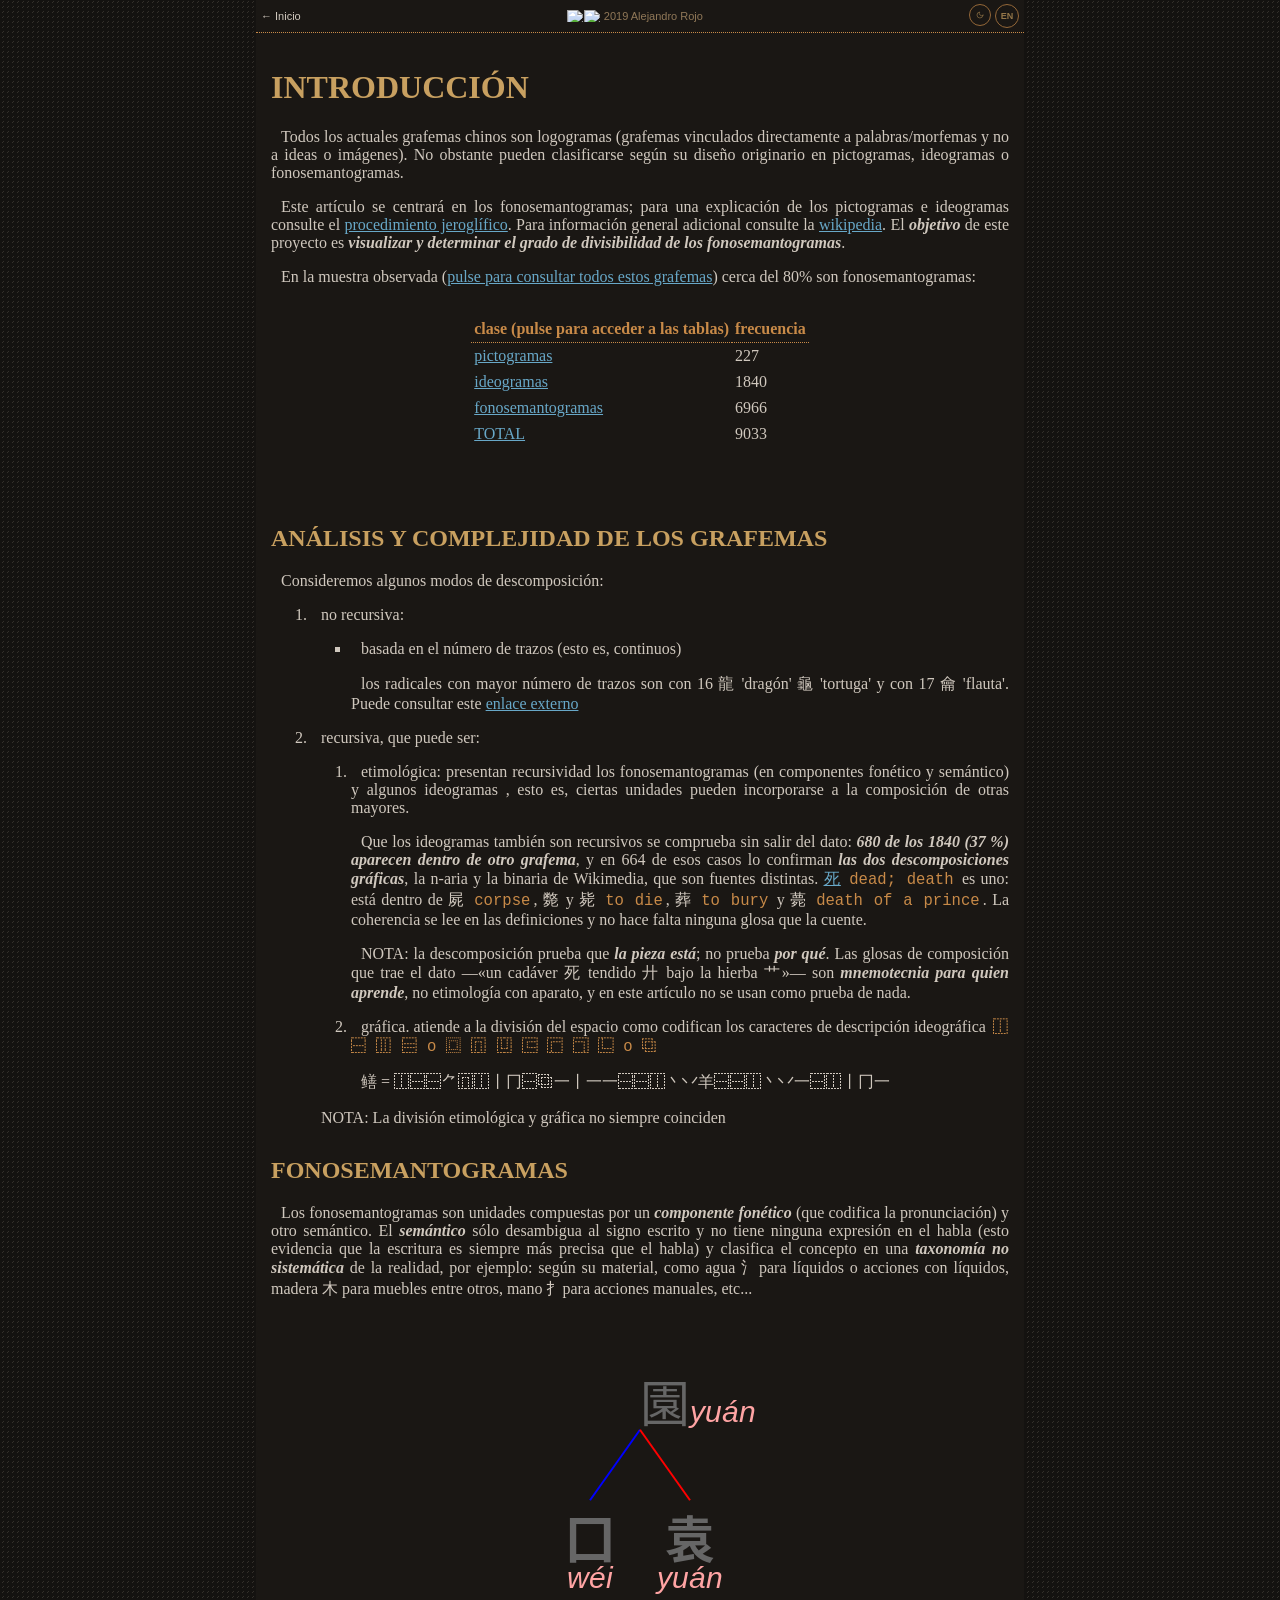
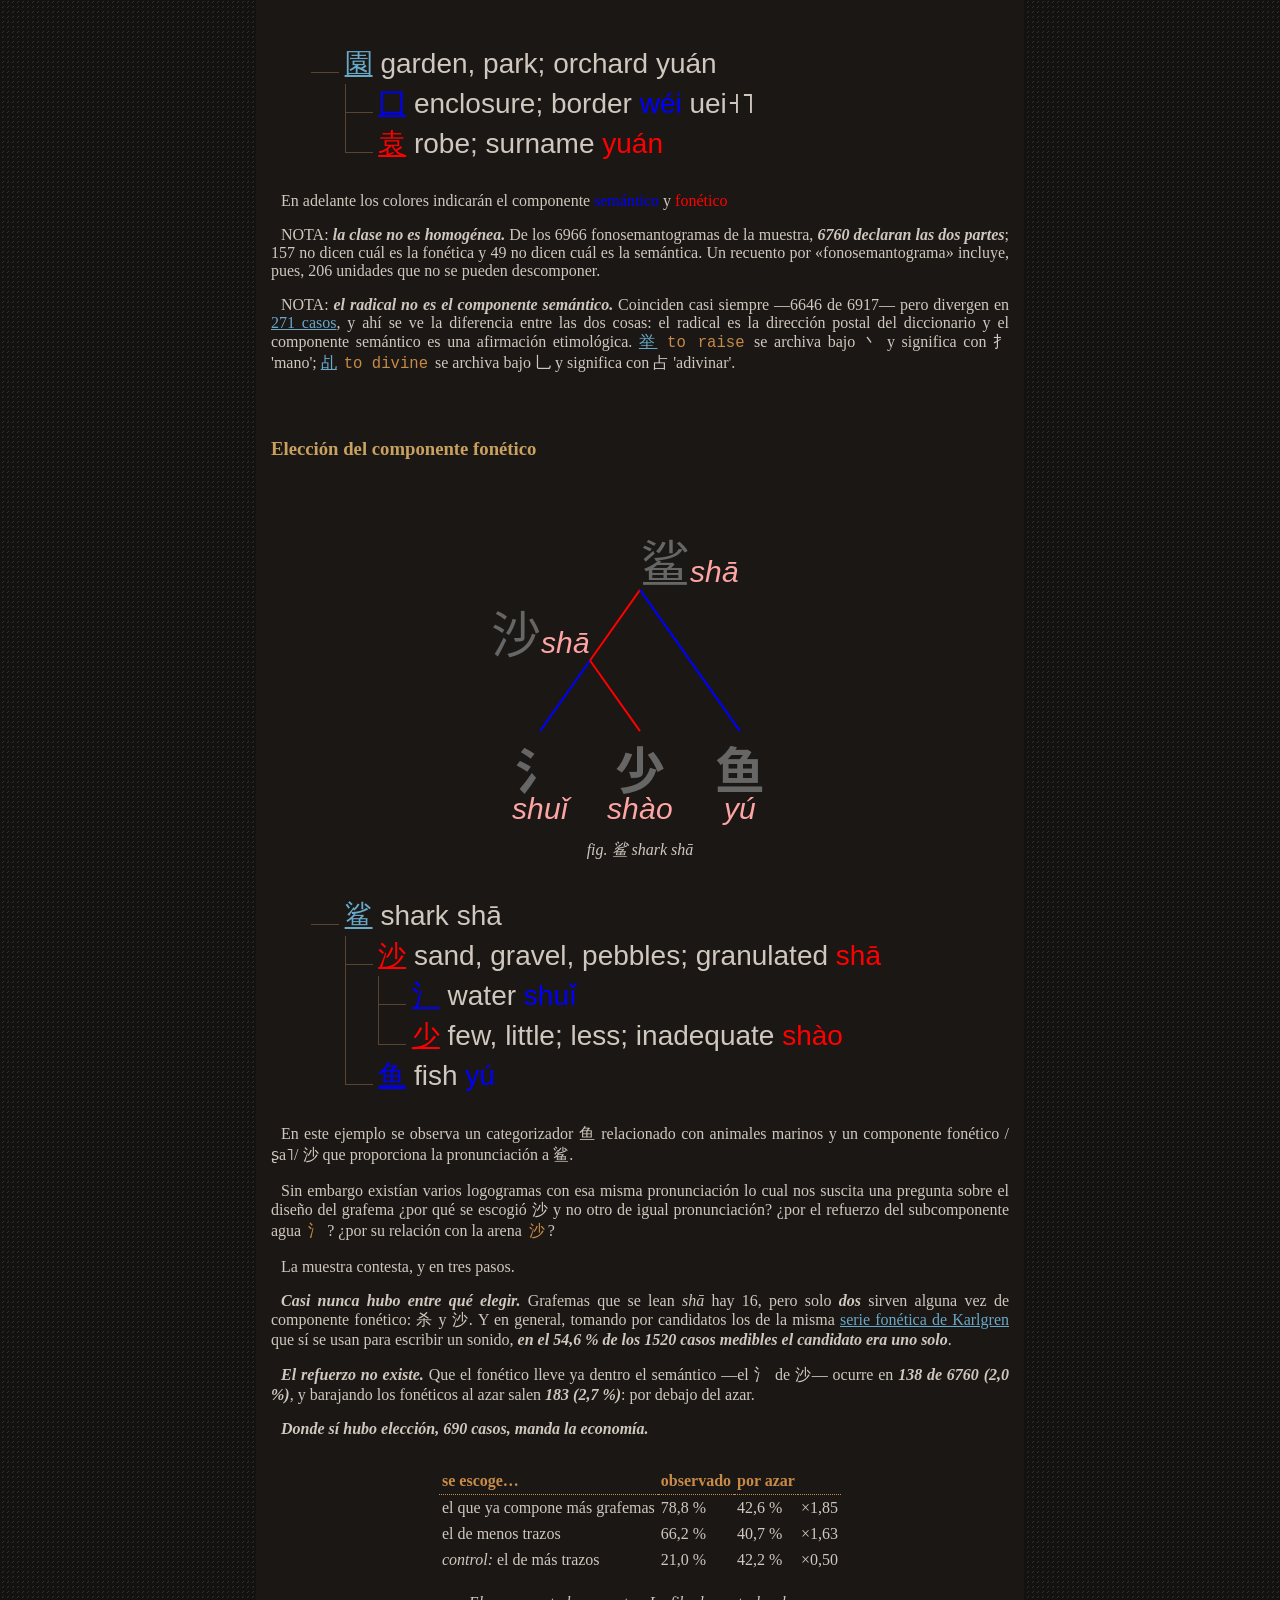
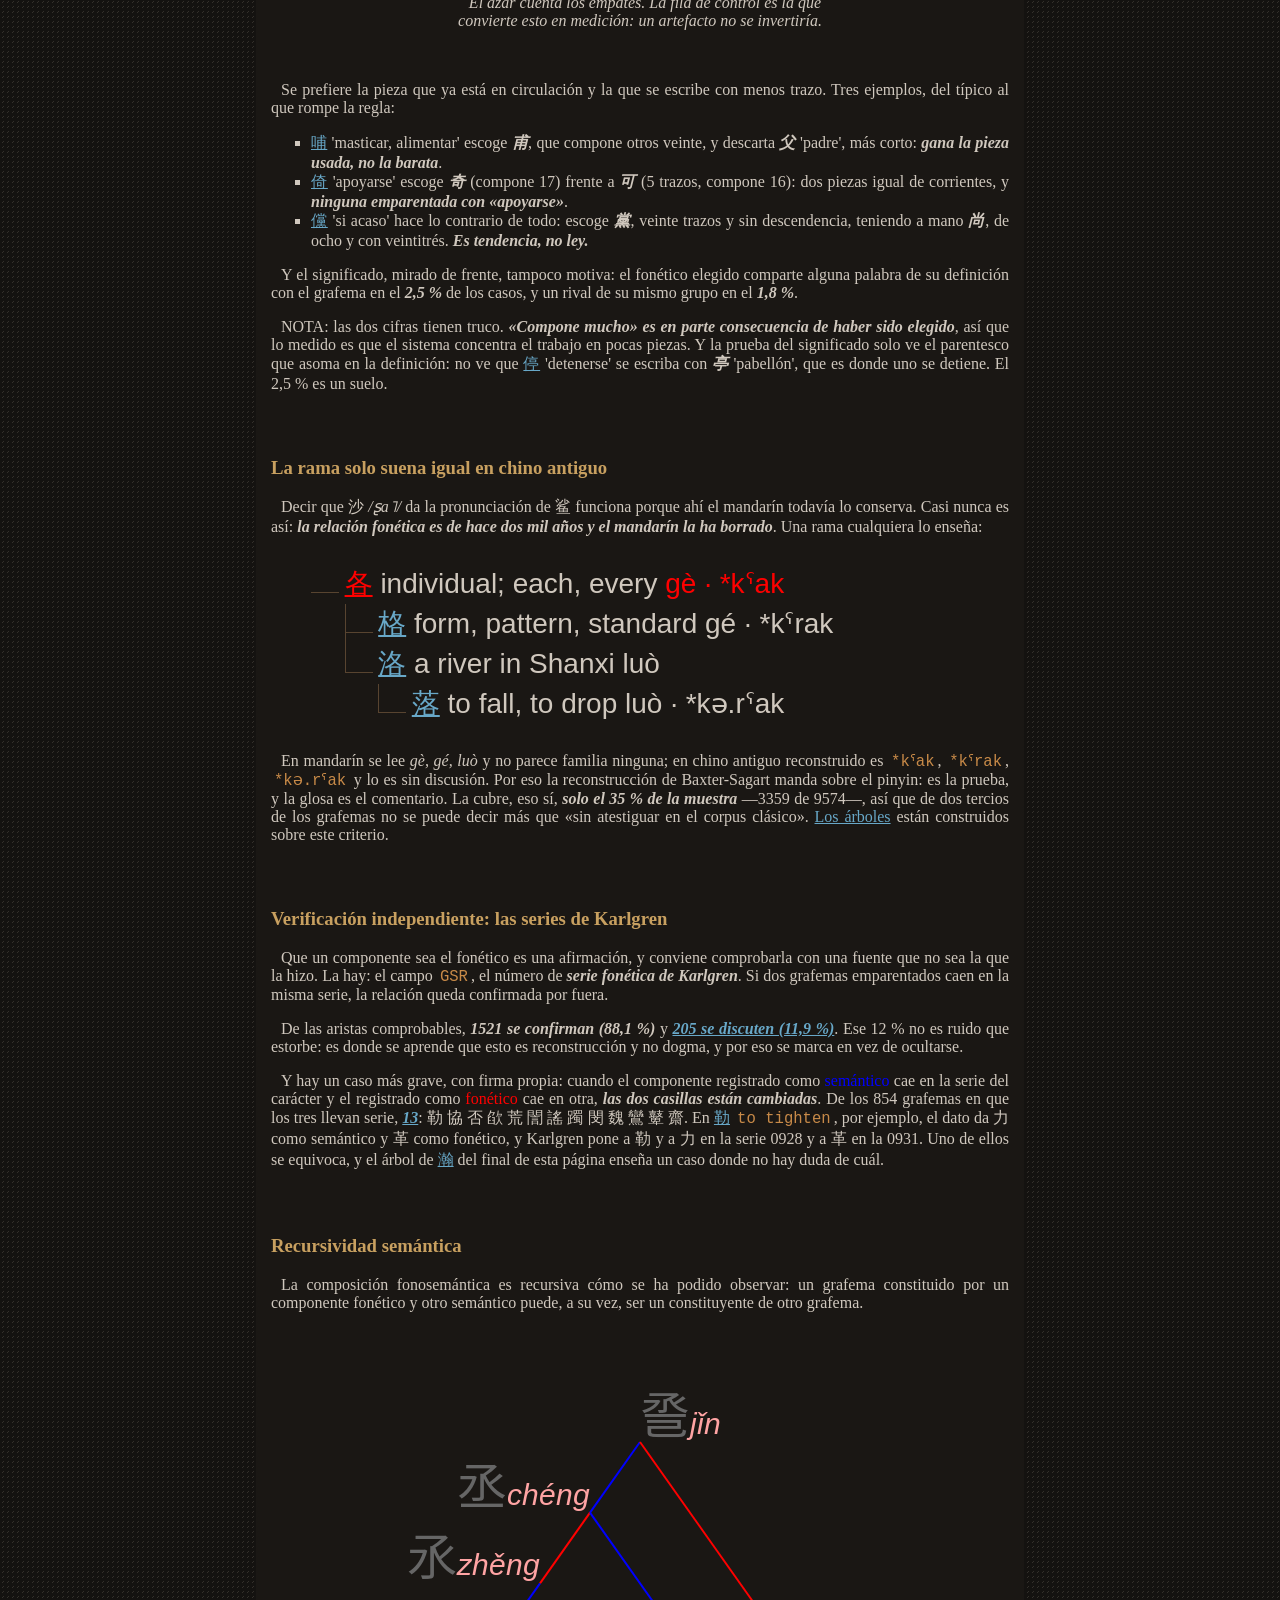
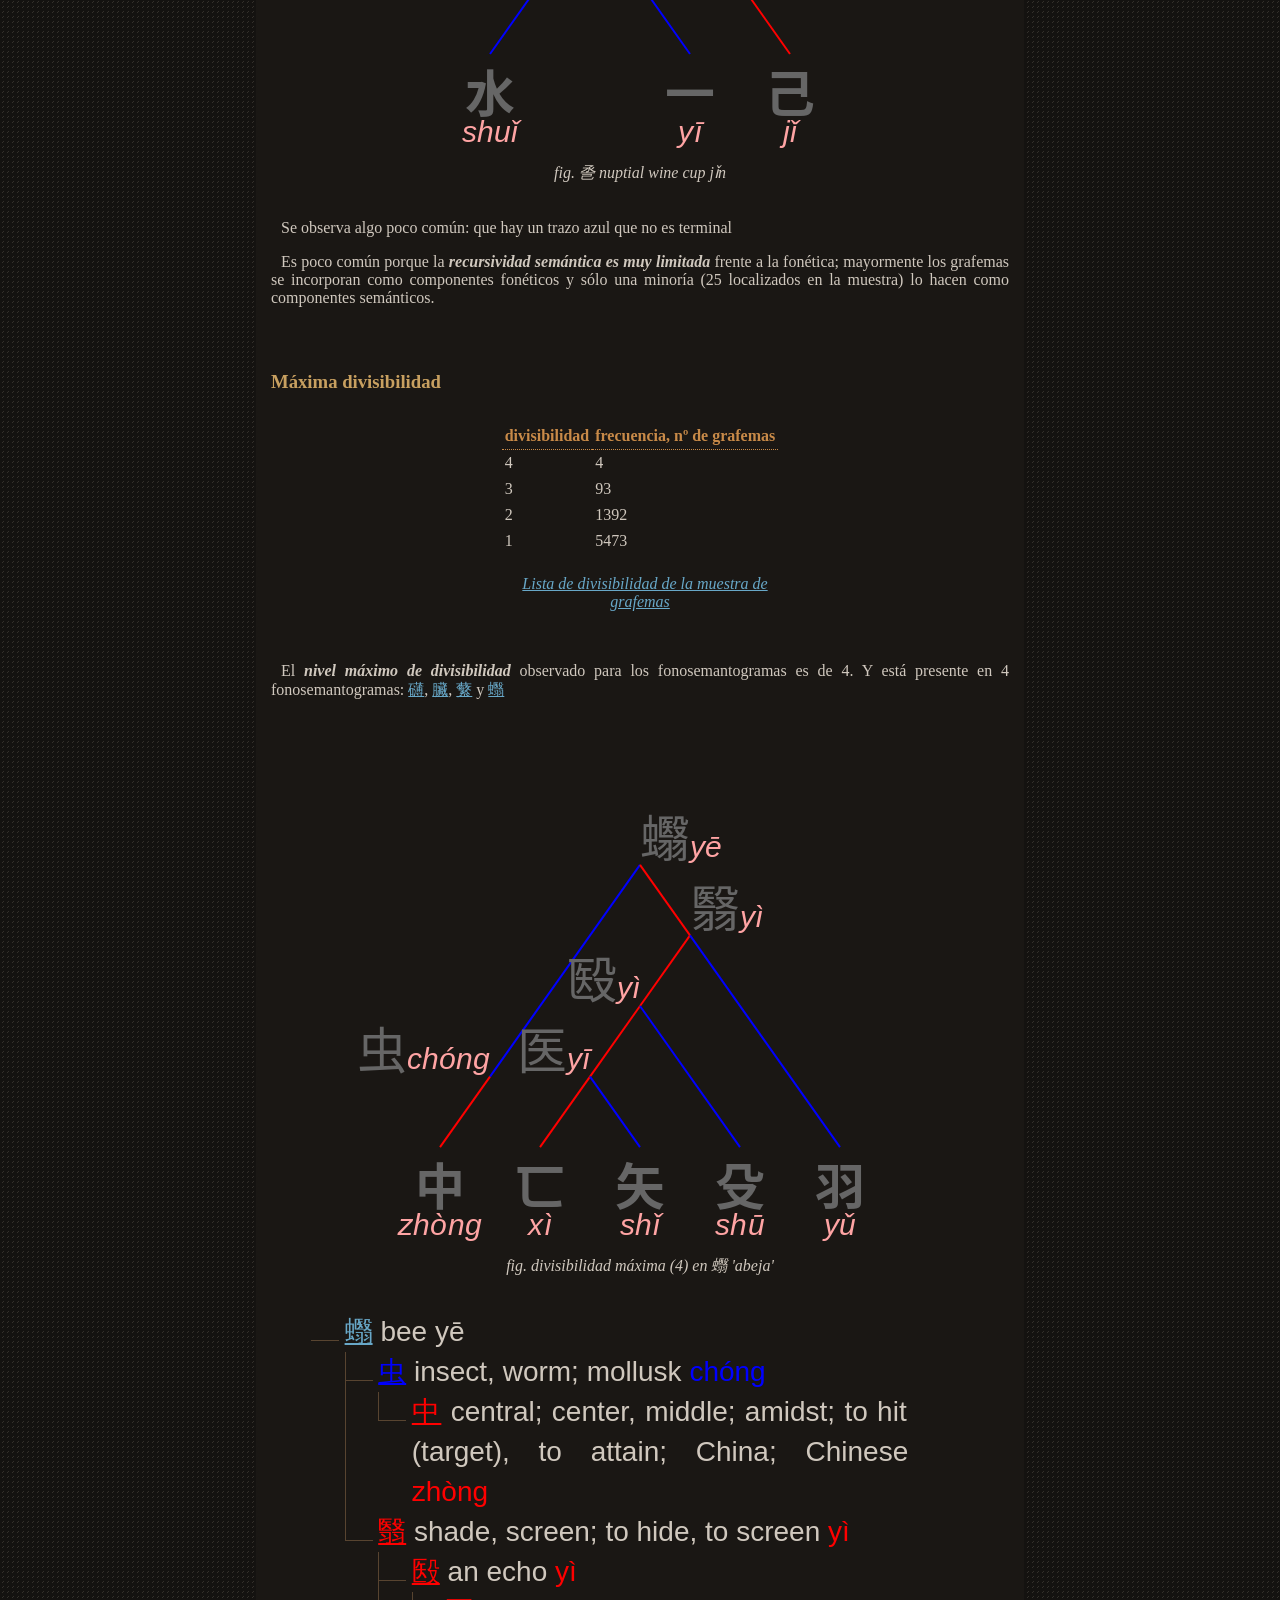
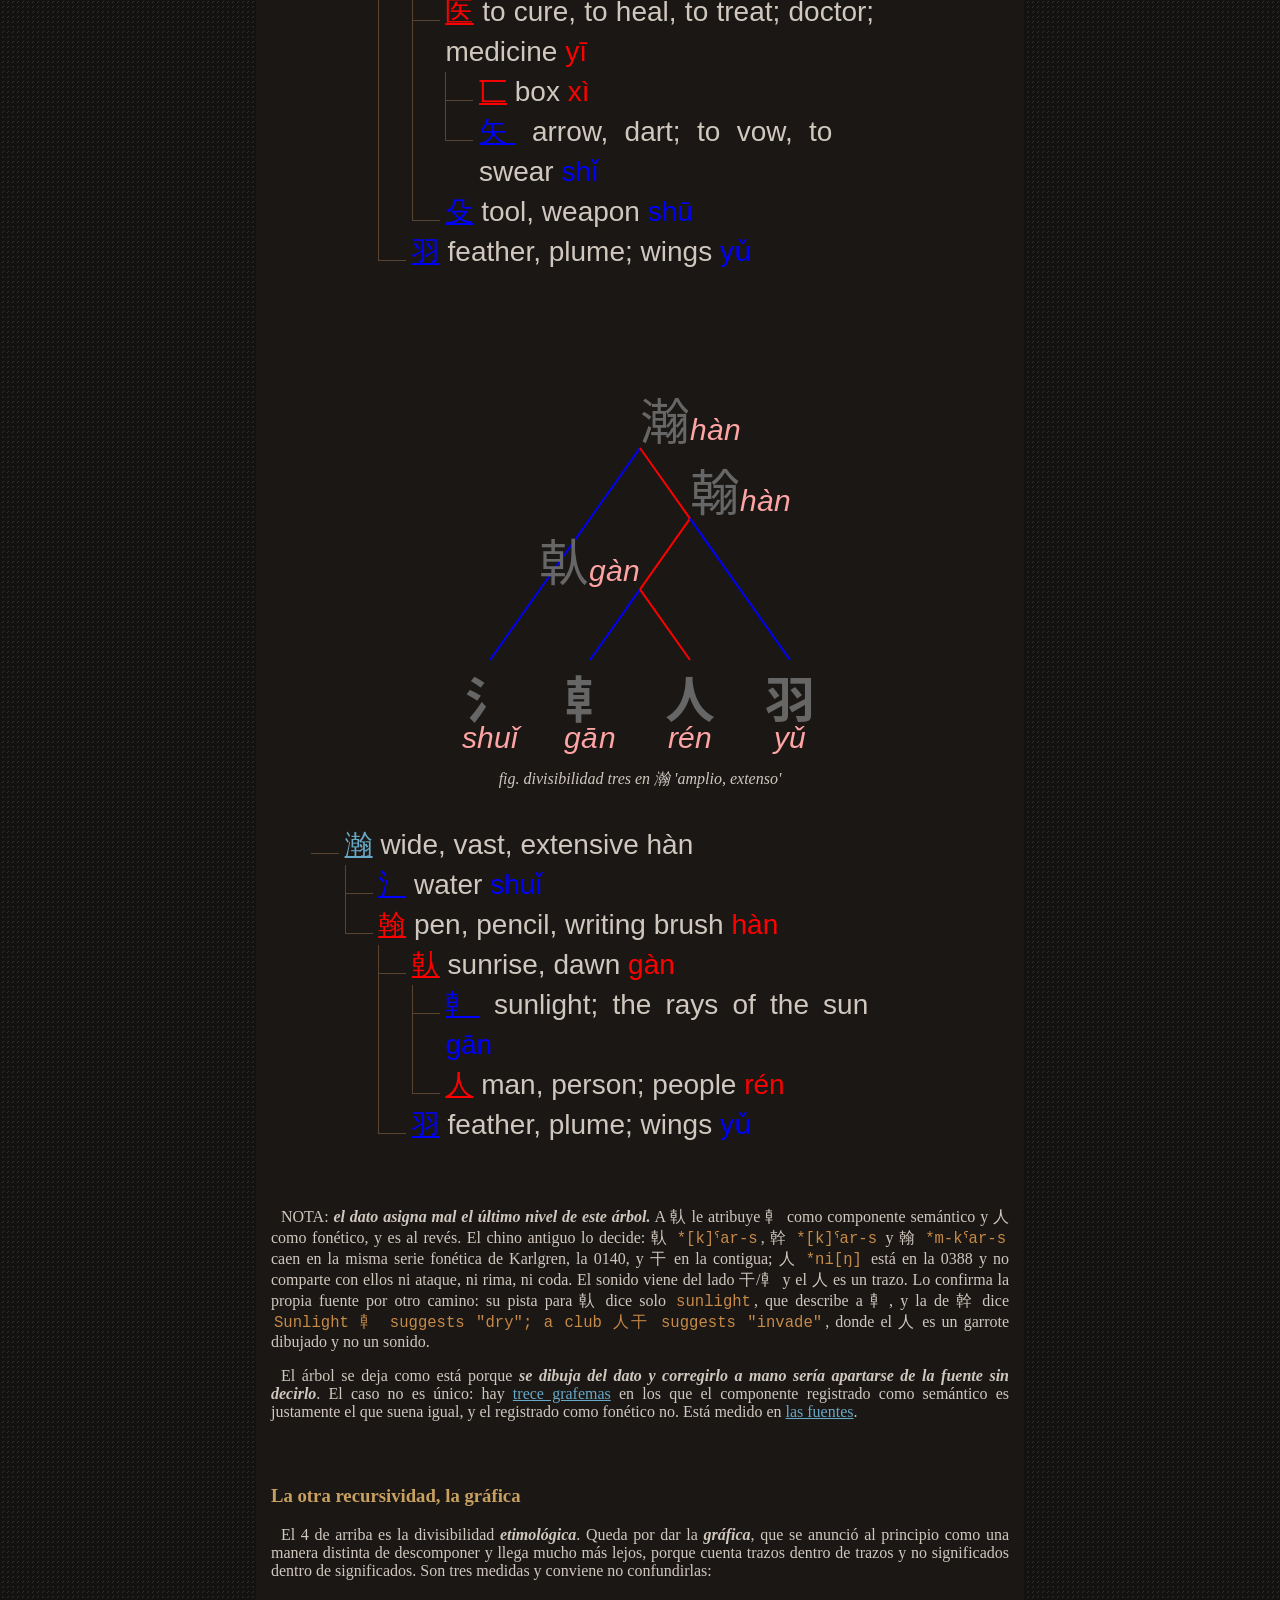
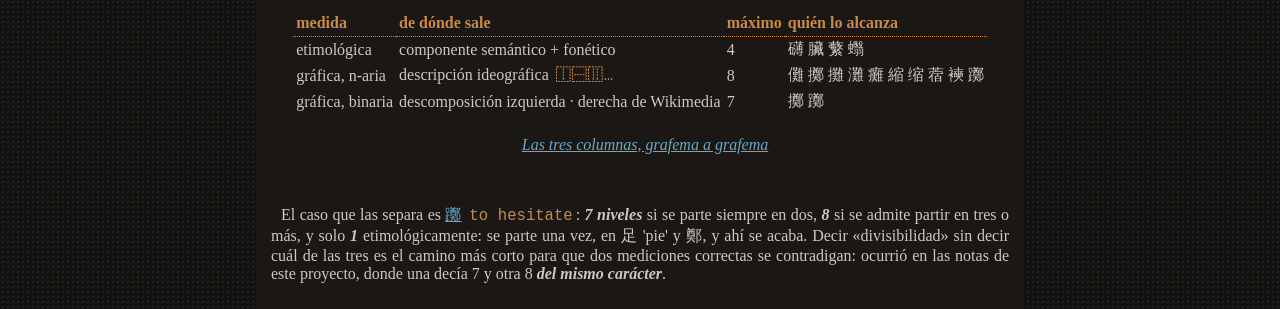
==== commit 3da97212: "terminology update" ====
--- a/article.es.html
+++ b/article.es.html
@@ -9,7 +9,7 @@
     <link rel="stylesheet" type="text/css" href="style/articulo.css" />
     <link rel="stylesheet" type="text/css" href="style/theme.css" />
 
-    <title>Recursividad en los fonosemagramas chinos</title>
+    <title>Recursividad en los fonosemantogramas chinos</title>
     <link rel="stylesheet" type="text/css" href="style/article-toolbar.css">
   <script src="js/article-toolbar.js"></script>
 </head>
@@ -22,16 +22,16 @@
         <p>Todos los actuales grafemas chinos son logogramas (grafemas vinculados directamente a palabras/morfemas y no
             a
             ideas o imágenes). No obstante pueden clasificarse según su diseño originario en pictogramas, ideogramas o
-            fonosemagramas.</p>
-        <p>Este artículo se centrará en los fonosemagramas; para una explicación de los pictogramas e ideogramas
+            fonosemantogramas.</p>
+        <p>Este artículo se centrará en los fonosemantogramas; para una explicación de los pictogramas e ideogramas
             consulte el
             <a href='../desarrolloEscritura/desarrolloEscritura.html'>procedimiento jeroglífico</a>. Para información
             general adicional consulte la <a
                 href='https://en.wikipedia.org/wiki/Chinese_character_classification#Phono-semantic_compound_characters'>wikipedia</a>.
             El <strong>objetivo</strong> de este proyecto es <strong>visualizar y determinar el grado de divisibilidad
                 de
-                los fonosemagramas</strong>.</p>
-        <p>En la muestra observada (<a href='./browse.html'>pulse para consultar todos estos grafemas</a>) cerca del 80% son fonosemagramas:</p>
+                los fonosemantogramas</strong>.</p>
+        <p>En la muestra observada (<a href='./browse.html'>pulse para consultar todos estos grafemas</a>) cerca del 80% son fonosemantogramas:</p>
         <figure>
             <table>
                 <thead>
@@ -50,7 +50,7 @@
                         <td>1840</td>
                     </tr>
                     <tr>
-                        <td><a href='./browse.html?origin=pictophonetic&cols=etymology'>fonosemagramas</a></td>
+                        <td><a href='./browse.html?origin=pictophonetic&cols=etymology'>fonosemantogramas</a></td>
                         <td>6966</td>
                     </tr>
                     <tr>
@@ -84,7 +84,7 @@
                 <p>recursiva, que puede ser:</p>
                 <ol start=''>
                     <li>
-                        <p>etimológica: presentan recursividad los fonosemagramas (en componentes fonético y semántico)
+                        <p>etimológica: presentan recursividad los fonosemantogramas (en componentes fonético y semántico)
                             y
                             algunos ideogramas , esto es, ciertas unidades pueden incorporarse a la composición de otras
                             mayores. </p>
@@ -113,8 +113,8 @@
 
         </ol>
         <p> </p>
-        <h2>Fonosemagramas</h2>
-        <p>Los fonosemagramas son unidades compuestas por un <strong>componente fonético</strong> (que codifica la
+        <h2>Fonosemantogramas</h2>
+        <p>Los fonosemantogramas son unidades compuestas por un <strong>componente fonético</strong> (que codifica la
             pronunciación) y otro semántico. El <strong>semántico</strong> sólo desambigua al signo escrito y no tiene
             ninguna expresión en el habla (esto evidencia que la escritura es siempre más precisa que el habla) y
             clasifica
@@ -123,7 +123,7 @@
             manuales, etc...</p>
         <figure>
             <a href="./analysis.html?q=園">
-                <img src="img/graphemes/園.png" alt="fonosemagrama 園" />
+                <img src="img/graphemes/園.png" alt="fonosemantograma 園" />
             </a>
             <figcaption></figcaption>
         </figure>
@@ -153,9 +153,9 @@
         <p>En adelante los colores indicarán el componente <span style="color: blue">semántico </span> y <span
                 style="color: red">fonético</span></p>
 
-        <p>NOTA: <strong>la clase no es homogénea.</strong> De los 6966 fonosemagramas de la
+        <p>NOTA: <strong>la clase no es homogénea.</strong> De los 6966 fonosemantogramas de la
             muestra, <strong>6760 declaran las dos partes</strong>; 157 no dicen cuál es la
-            fonética y 49 no dicen cuál es la semántica. Un recuento por «fonosemagrama»
+            fonética y 49 no dicen cuál es la semántica. Un recuento por «fonosemantograma»
             incluye, pues, 206 unidades que no se pueden descomponer.</p>
 
         <p>NOTA: <strong>el radical no es el componente semántico.</strong> Coinciden casi
@@ -402,9 +402,9 @@
                 </p>
             </figcaption>
         </figure>
-        <p>El <strong>nivel máximo de divisibilidad</strong> observado para los fonosemagramas es de 4. Y está presente
+        <p>El <strong>nivel máximo de divisibilidad</strong> observado para los fonosemantogramas es de 4. Y está presente
             en 4
-            fonosemagramas: <a href='./analysis.html?q=%E7%A4%B4'>礴</a>, <a href='./analysis.html?q=%E8%87%9F'>臟</a>, <a
+            fonosemantogramas: <a href='./analysis.html?q=%E7%A4%B4'>礴</a>, <a href='./analysis.html?q=%E8%87%9F'>臟</a>, <a
                 href='./analysis.html?q=%E8%98%A9'>蘩</a> y <a href='./analysis.html?q=%E8%A0%AE'>蠮</a></p>
 
         </br>
